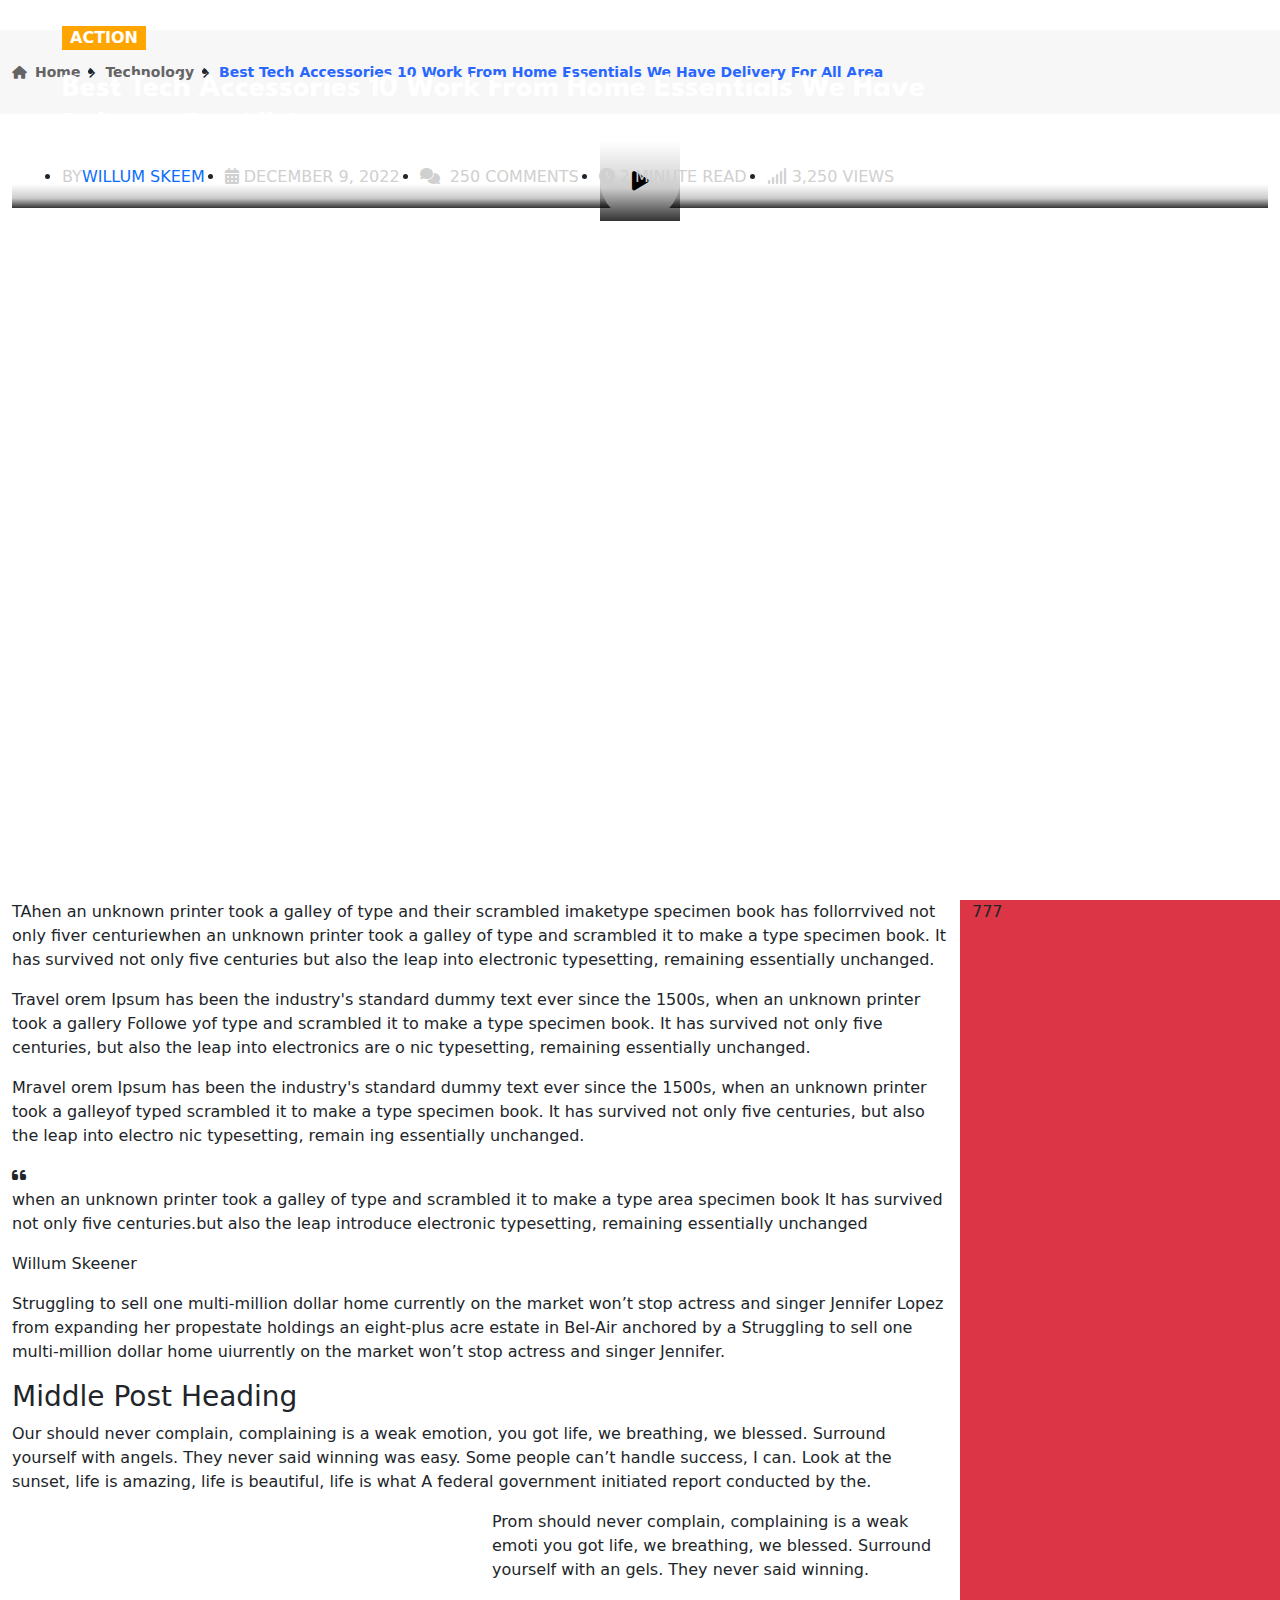
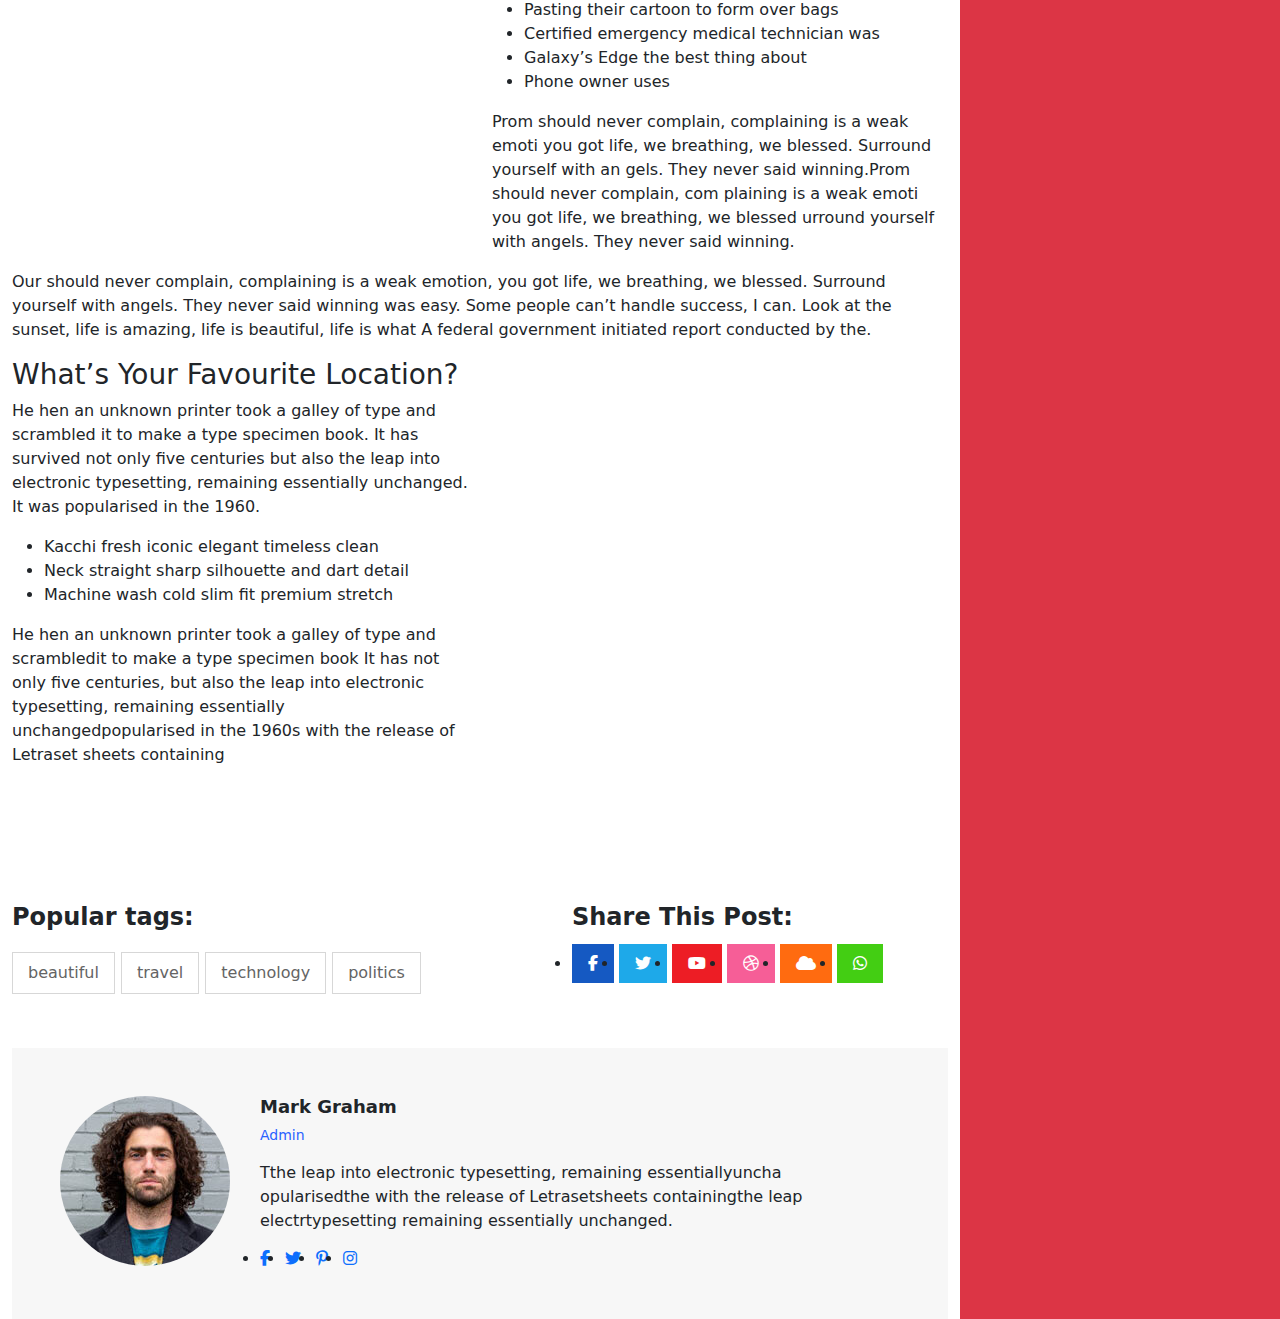
==== neeon-k112-master/feature.html @ 85499de1 "first commit" ====
<!DOCTYPE html>
<html lang="en">
<head>
    <meta charset="UTF-8">
    <meta http-equiv="X-UA-Compatible" content="IE=edge">
    <meta name="viewport" content="width=device-width, initial-scale=1.0">
    <title>Document</title>
    <link rel="stylesheet" href="vendors/css/bootstrap.css">
    <link rel="stylesheet" href="https://cdnjs.cloudflare.com/ajax/libs/font-awesome/6.1.2/css/all.min.css">
    <link rel="stylesheet" href="css/style.css">
</head>
<body>
      <!-----------------------------SECTION BANNER ---------------------------------------------------------------------------------------- -->
      <section class="section-feature-banner">
        

        <!-- ! --------BANNER TOP---------------- -->
        <div class="section-feature-banner-top">
            <div class="container-fluid">
                <ul class="d-flex  p-0 m-0 align-items-center">
                    <li><a href="#"><i class="fa-solid fa-house"></i>Home</a><i class="fa-solid fa-chevron-right"></i></li>
                    <li><a href="#">Technology</a><i class="fa-solid fa-chevron-right"></i></li>
                    <li><a href="#">Best Tech Accessories 10 Work From Home Essentials We Have Delivery For All Area</a></li>
                </ul>
            </div>
          
        </div>
   

      <!-- ! --------BANNER BOTTOM---------------- -->

        <div class="section-feature-banner-bottom">
            <div class="container-fluid">
                <div class="feature-banner-bottom-img1">
                    
                <div class="feature-banner-bottom-img2">
                    <div class="img3"> <a href="#"><img class="img-fluid" src="../image/post-ex_7.jpg" alt=""></a>
                        <a class="youtube-feature1" href="https://youtu.be/1iIZeIy7TqM">
                            <i class="fa-solid fa-play"></i>
                        </a></div>
                   
                </div>
     
            </div>
                <div class="feature-banner-bottom-post">
                    <a class="action" href="">ACTION</a>
                    <h2><a href="#">Best Tech Accessories 10 Work From Home Essentials We Have Delivery For All Area</a></h2>
                    <ul class="d-flex p-0 m-0">
                        <li><span>BY</span><a href="#">WILLUM SKEEM</a></li>
                        <li><span><i class="fa-solid fa-calendar-days"></i>DECEMBER 9, 2022</span></li>
                        <li><span><i class="fa-solid fa-comments"></i> 250 COMMENTS</span></li>
                        <li><span><i class="fa-solid fa-clock"></i>2 MINUTE READ</span></li>
                        <li><span><i class="fa-solid fa-signal"></i>3,250 VIEWS</span></li>
                    </ul>
                </div>
            </div>
         
                 

        
    

</section>
<!------------------------------------------------------------------SECTION BANNER END----------------------------------------------- -->

<!-------------------------------------------------------SECTION FEATURE  CONTENT -->
 <section class="section-feature-content">
    <div class="container-fluid">
        <div class="row">

            <!-- ! ---------------------L  E  F  T -->
            <div class="col-lg-9"><div class="feature-left">
                <!-- top -->
                <div class="feature-left-top">
                    <!-- left top 1 -->
                    <div class="feature-top-1">
                        <p>TAhen an unknown printer took a galley of type and their scrambled imaketype specimen book has follorrvived not only fiver centuriewhen an unknown printer took a galley of type and scrambled it to make a type specimen book. It has survived not only five centuries but also the leap into electronic typesetting, remaining essentially unchanged.</p>
                        <p>Travel orem Ipsum has been the industry's standard dummy text ever since the 1500s, when an unknown printer took a gallery Followe yof type and scrambled it to make a type specimen book. It has survived not only five centuries, but also the leap into electronics are o nic typesetting, remaining essentially unchanged.</p>
                        <p>Mravel orem Ipsum has been the industry's standard dummy text ever since the 1500s, when an unknown printer took a galleyof typed scrambled it to make a type specimen book. It has survived not only five centuries, but also the leap into electro nic typesetting, remain ing essentially unchanged.</p>
                       <figure class="rt-">
                       <blockquote><i class="fa-solid fa-quote-left"></i>
                    <p>when an unknown printer took a galley of type and scrambled it to make a type area specimen book It has survived not only five centuries.but also the leap introduce electronic typesetting, remaining essentially unchanged</p>
                    <span>Willum Skeener</span>
                </blockquote>
                       </figure>
                        <P>Struggling to sell one multi-million dollar home currently on the market won’t stop actress and singer Jennifer Lopez from expanding her propestate holdings an eight-plus acre estate in Bel-Air anchored by a Struggling to sell one multi-million dollar home uiurrently on the market won’t stop actress and singer Jennifer.</P>
                    </div>
                      <!-- left top 2 -->
                    <div class="feature-top-2">
                        <h3>Middle Post Heading</h3>
                        <p>Our should never complain, complaining is a weak emotion, you got life, we breathing, we blessed. Surround yourself with angels. They never said winning was easy. Some people can’t handle success, I can. Look at the sunset, life is amazing, life is beautiful, life is what A federal government initiated report conducted by the.</p>
                        <div class="row">
                            <div class="col-lg-6">
                                <div class="feature-top-image-2">
                                    <img class="img-fluid" src="../image/post-ex_7.jpg" alt="">
                                </div>
                            </div>
                            <div class="col-lg-6">
                                <p>
                                    Prom should never complain, complaining is a weak emoti you got life, we breathing, we blessed. Surround yourself with an gels. They never said winning.</p>
                            <ul>
                                <li>Pasting their cartoon to form over bags</li>
                                <li>Certified emergency medical technician was</li>
                                <li>Galaxy’s Edge the best thing about</li>
                                <li>Phone owner uses</li>
                              
                            </ul>
                            <p>Prom should never complain, complaining is a weak emoti you got life, we breathing, we blessed. Surround yourself with an gels. They never said winning.Prom should never complain, com plaining is a weak emoti you got life, we breathing, we blessed urround yourself with angels. They never said winning.</p>
                            
                                </div>
                        </div>
                        <p>Our should never complain, complaining is a weak emotion, you got life, we breathing, we blessed. Surround yourself with angels. They never said winning was easy. Some people can’t handle success, I can. Look at the sunset, life is amazing, life is beautiful, life is what A federal government initiated report conducted by the.</p>
                    </div>

                   <!-- left -top 3 -->
                    <div class="feature-top-3">
                        <div class="row">
                        <div class="col-lg-6">
                            <h3>What’s Your Favourite Location?</h3>
                           <p>He hen an unknown printer took a galley of type and scrambled it to make a type specimen book. It has survived not only five centuries but also the leap into electronic typesetting, remaining essentially unchanged. It was popularised in the 1960.</p>
                           <ul>
                            <li>Kacchi fresh iconic elegant timeless clean</li>
                            <li>Neck straight sharp silhouette and dart detail</li>
                            <li>Machine wash cold slim fit premium stretch</li>
                           </ul>
                           <p>He hen an unknown printer took a galley of type and scrambledit to make a type specimen book It has not only five centuries, but also the leap into electronic typesetting, remaining essentially unchangedpopularised in the 1960s with the release of Letraset sheets containing</p>
                        </div>
                        <div class="col-lg-6"><div class="feature-top-img3">
                            <img  class="img-fluid" src="../image/single-post-img_6 (1).jpg" alt="">
                        </div>
                    </div>
                    </div>
                    </div>

                  <!-- left top 4  -->
                    <div class="feature-top-4 mt-lg-5 mb-lg-5 mt-4 mb-5">
                        <a href="#">
                            <img src="../image/ad-banner_4.jpg" alt="">
                        </a>
                    </div>

            </div>
            <!-- sosial-media -->
            <div class="feature-left-sosial-media  mb-lg-5 mb-4">
              <div class="row">
                <div class="col-lg-7 col-12">
                    <div class="feature-popular-tags">
                        <h4>Popular tags:</h4>
                        <div class="feature-tags-list">  
                            <a href="#">beautiful</a>
                            <a href="#">travel</a>
                            <a href="#">technology</a>
                            <a href="#">politics</a></div>
                       
                    </div>
                </div>
               
               
               
                    <div class="col-lg-5 col-12">
                        <div class="feature-share">
                            <h4>Share This Post:</h4>
                            <ul class="d-flex m-0 p-0">
                                <li><a href="#"><i class="fa-brands fa-facebook-f"></i></a></li>
                                <li><a href="#"><i class="fa-brands fa-twitter"></i></a></li>
                                <li><a href="#"><i class="fa-brands fa-youtube"></i></a></li>
                                <li><a href="#"><i class="fa-brands fa-dribbble"></i></a></li>
                                <li><a href="#"><i class="fa-solid fa-cloud"></i></a></li>
                                <li><a href="#"><i class="fa-brands fa-whatsapp"></i></a></li>
                            </ul>
                        </div>
                    </div>
              </div>
            </div>
          <!-- MARK GRAHAM -->
            <div class="feature-Mark-Graham p-lg-5 p-3">
               <div class="Mark-Graham-img">
                <img class="img-fluid" src="../image/author-img_1.jpg" alt="">
               </div>
               <div class="Mark-Graham-content">
                <h3>Mark Graham</h3>
                <span>Admin</span>
                <p>Tthe leap into electronic typesetting, remaining essentiallyuncha opularisedthe with the release of Letrasetsheets containingthe leap electrtypesetting remaining essentially unchanged.</p>
               <ul class="d-flex m-0 p-0">
                <li><a href="#"><i class="fa-brands fa-facebook-f"></i></a></li>
                <li><a href="#"><i class="fa-brands fa-twitter"></i></a></li>
                <li><a href="#"><i class="fa-brands fa-pinterest-p"></i></a></li>
                <li><a href="#"><i class="fa-brands fa-instagram"></i></a></li>
                
               </ul>

            </div>
            </div>



            </div></div>


            <!-- ! ---------------------R  I  G  H  T -->
            <div class="col-lg-3 bg-danger"><div class="feature-right">777

            </div></div>
        </div>
    </div>
 </section>





    <link rel="stylesheet" href="vendors/js/bootstrap.bundle.js">
</body>
</html>
---- neeon-k112-master/css/style.css ----
@import url("https://fonts.googleapis.com/css2?family=League+Spartan:wght@200;400;600&display=swap");
@import url("https://fonts.googleapis.com/css2?family=League+Spartan:wght@200;400;600&display=swap");

a {
  text-decoration: none;
}

.section-feature-banner {
  width: 100%;
  min-height: 100vh;
  padding: 30px 0;
}
.section-feature-banner .section-feature-banner-top {
  padding: 30px 0;
  background: #F7F7F7;
}
.section-feature-banner .section-feature-banner-top ul li:nth-child(3) a {
  color: #2967FF;
}
.section-feature-banner .section-feature-banner-top ul li a {
  display: inline-block;
  font-size: 14px;
  font-weight: 600;
  color: #646464;
  text-transform: capitalize;
  margin-right: 8px;
}
.section-feature-banner .section-feature-banner-top ul li a:hover {
  color: #2967FF;
}
.section-feature-banner .section-feature-banner-top ul li a i {
  margin-right: 8px;
  font-size: 13px;
}
.section-feature-banner .section-feature-banner-top ul li i {
  margin-right: 10px;
  font-size: 11px;
}
.section-feature-banner .section-feature-banner-bottom {
  padding: 70px 0 40px;
  position: relative;
}
.section-feature-banner .section-feature-banner-bottom .feature-banner-bottom-img1 {
  overflow: hidden;
}
.section-feature-banner .section-feature-banner-bottom .feature-banner-bottom-img1 .feature-banner-bottom-img2 {
  height: 100%;
}
.section-feature-banner .section-feature-banner-bottom .feature-banner-bottom-img1 .feature-banner-bottom-img2 .img3 {
  overflow: hidden;
}
.section-feature-banner .section-feature-banner-bottom .feature-banner-bottom-img1 .feature-banner-bottom-img2 .img3:hover img {
  transform: scale(1.2);
  -webkit-transform: scale(1.2);
  -moz-transform: scale(1.2);
  -ms-transform: scale(1.2);
  -o-transform: scale(1.2);
}
.section-feature-banner .section-feature-banner-bottom .feature-banner-bottom-img1 .feature-banner-bottom-img2 .img3 a {
  position: relative;
  display: block;
}
.section-feature-banner .section-feature-banner-bottom .feature-banner-bottom-img1 .feature-banner-bottom-img2 .img3 a::after {
  content: "";
  position: absolute;
  z-index: 3;
  width: 100%;
  height: 100%;
  top: 0%;
  left: 0%;
  background-image: linear-gradient(to bottom, rgba(0, 0, 0, 0) 0%, rgba(0, 0, 0, 0.2) 59%, rgba(0, 0, 0, 0.8) 100%);
}
.section-feature-banner .section-feature-banner-bottom .feature-banner-bottom-img1 .feature-banner-bottom-img2 .img3 a img {
  position: relative;
  transition: 1s ease-in-out;
  overflow: hidden;
}
.section-feature-banner .section-feature-banner-bottom .feature-banner-bottom-img1 .feature-banner-bottom-img2 .img3 .youtube-feature1 {
  position: absolute;
  left: 50%;
  top: 50%;
  font-size: 22px;
  transform: translate(-50%, -50%);
  -webkit-transform: translate(-50%, -50%);
  -moz-transform: translate(-50%, -50%);
  -ms-transform: translate(-50%, -50%);
  -o-transform: translate(-50%, -50%);
  height: 80px;
  width: 80px;
  background: #ffffff;
  color: black;
  display: flex;
  justify-content: center;
  align-items: center;
  border-radius: 50%;
  -webkit-border-radius: 50%;
  -moz-border-radius: 50%;
  -ms-border-radius: 50%;
  -o-border-radius: 50%;
  z-index: 150;
  outline: none;
}
.section-feature-banner .section-feature-banner-bottom .feature-banner-bottom-img1 .feature-banner-bottom-img2 .img3 .youtube-feature1 i {
  border-radius: 50%;
  -webkit-border-radius: 50%;
  -moz-border-radius: 50%;
  -ms-border-radius: 50%;
  -o-border-radius: 50%;
}
.section-feature-banner .section-feature-banner-bottom .feature-banner-bottom-img1 .feature-banner-bottom-img2 .img3 .youtube-feature1:hover {
  box-shadow: 0 0 50px 40px #ffffff;
}
.section-feature-banner .section-feature-banner-bottom .feature-banner-bottom-post {
  position: absolute;
  padding: 50px;
  width: 80%;
  bottom: 7%;
  z-index: 200;
}
.section-feature-banner .section-feature-banner-bottom .feature-banner-bottom-post .action {
  color: #ffffff;
  background: orange;
  display: inline-block;
  padding: 0 8px;
  margin-bottom: 20px;
  font-weight: 700;
}
.section-feature-banner .section-feature-banner-bottom .feature-banner-bottom-post h2 a {
  margin-bottom: 10px;
  color: #ffffff;
  font-family: "League Spartan", sans-serif;
  font-weight: 700;
  display: inline-block;
  transition: 0.5s ease-in-out;
}
.section-feature-banner .section-feature-banner-bottom .feature-banner-bottom-post h2 a:hover {
  text-decoration: underline;
}
.section-feature-banner .section-feature-banner-bottom .feature-banner-bottom-post ul {
  z-index: 300;
}
.section-feature-banner .section-feature-banner-bottom .feature-banner-bottom-post ul li {
  margin-right: 20px;
}
.section-feature-banner .section-feature-banner-bottom .feature-banner-bottom-post ul li i {
  margin-right: 5px;
}
.section-feature-banner .section-feature-banner-bottom .feature-banner-bottom-post ul li span {
  color: #d0d0d0;
}

.section-feature-content .feature-left .feature-left-sosial-media .feature-popular-tags h4 {
  font-weight: 700;
  margin-bottom: 20px;
}
.section-feature-content .feature-left .feature-left-sosial-media .feature-popular-tags .feature-tags-list {
  display: flex;
  flex-wrap: wrap;
}
.section-feature-content .feature-left .feature-left-sosial-media .feature-popular-tags .feature-tags-list a {
  padding: 8px 15px;
  display: block;
  color: #646464;
  border: 1px solid #d7d7d7;
  margin: 0 6px 6px 0;
}
.section-feature-content .feature-left .feature-left-sosial-media .feature-share h4 {
  font-weight: 700;
  margin-bottom: 20px !important;
}
.section-feature-content .feature-left .feature-left-sosial-media .feature-share ul li {
  margin-right: 5px;
}
.section-feature-content .feature-left .feature-left-sosial-media .feature-share ul li:nth-child(1) a {
  background: #1559c2;
}
.section-feature-content .feature-left .feature-left-sosial-media .feature-share ul li:nth-child(2) a {
  background: #1ea9e9;
}
.section-feature-content .feature-left .feature-left-sosial-media .feature-share ul li:nth-child(3) a {
  background: #ed1d25;
}
.section-feature-content .feature-left .feature-left-sosial-media .feature-share ul li:nth-child(4) a {
  background: #f65e97;
}
.section-feature-content .feature-left .feature-left-sosial-media .feature-share ul li:nth-child(5) a {
  background: #ff6b10;
}
.section-feature-content .feature-left .feature-left-sosial-media .feature-share ul li:nth-child(6) a {
  background: #43ce13;
}
.section-feature-content .feature-left .feature-left-sosial-media .feature-share ul li a {
  color: #ffffff;
  padding: 10px 16px;
}
.section-feature-content .feature-left .feature-left-sosial-media .feature-share ul li a I {
  font-size: 16px;
}
.section-feature-content .feature-left .feature-Mark-Graham {
  background: #F7F7F7;
  display: flex;
}
.section-feature-content .feature-left .feature-Mark-Graham .Mark-Graham-img {
  width: 170px;
  width: 170px;
  margin-right: 30px;
}
.section-feature-content .feature-left .feature-Mark-Graham .Mark-Graham-img img {
  border-radius: 50%;
}
.section-feature-content .feature-left .feature-Mark-Graham .Mark-Graham-content h3 {
  margin-bottom: 5px;
  font-size: 1.125rem;
  font-weight: 700;
}
.section-feature-content .feature-left .feature-Mark-Graham .Mark-Graham-content span {
  color: #2962ff;
  font-size: 14px;
}
.section-feature-content .feature-left .feature-Mark-Graham .Mark-Graham-content p {
  margin: 14px 0;
  padding-right: 20px;
}
.section-feature-content .feature-left .feature-Mark-Graham .Mark-Graham-content ul li {
  margin-right: 15px;
}/*# sourceMappingURL=style.css.map */
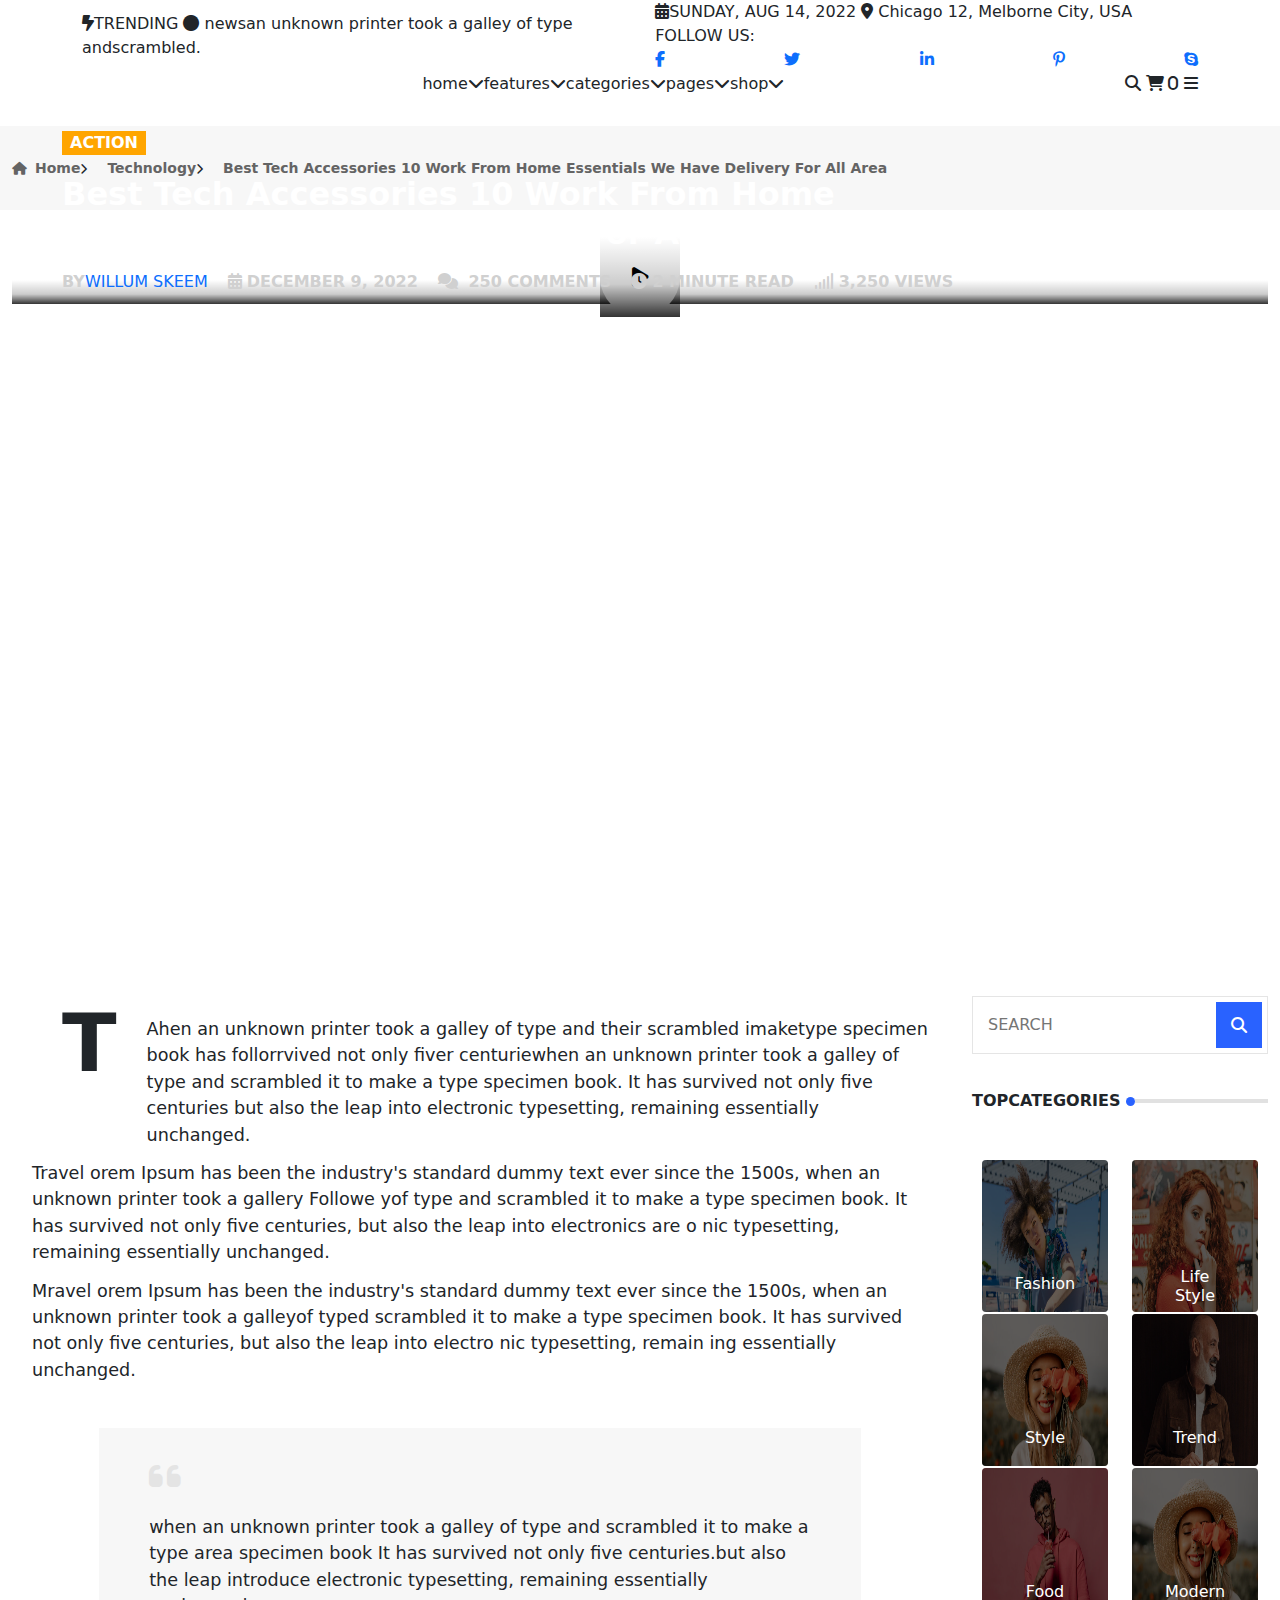
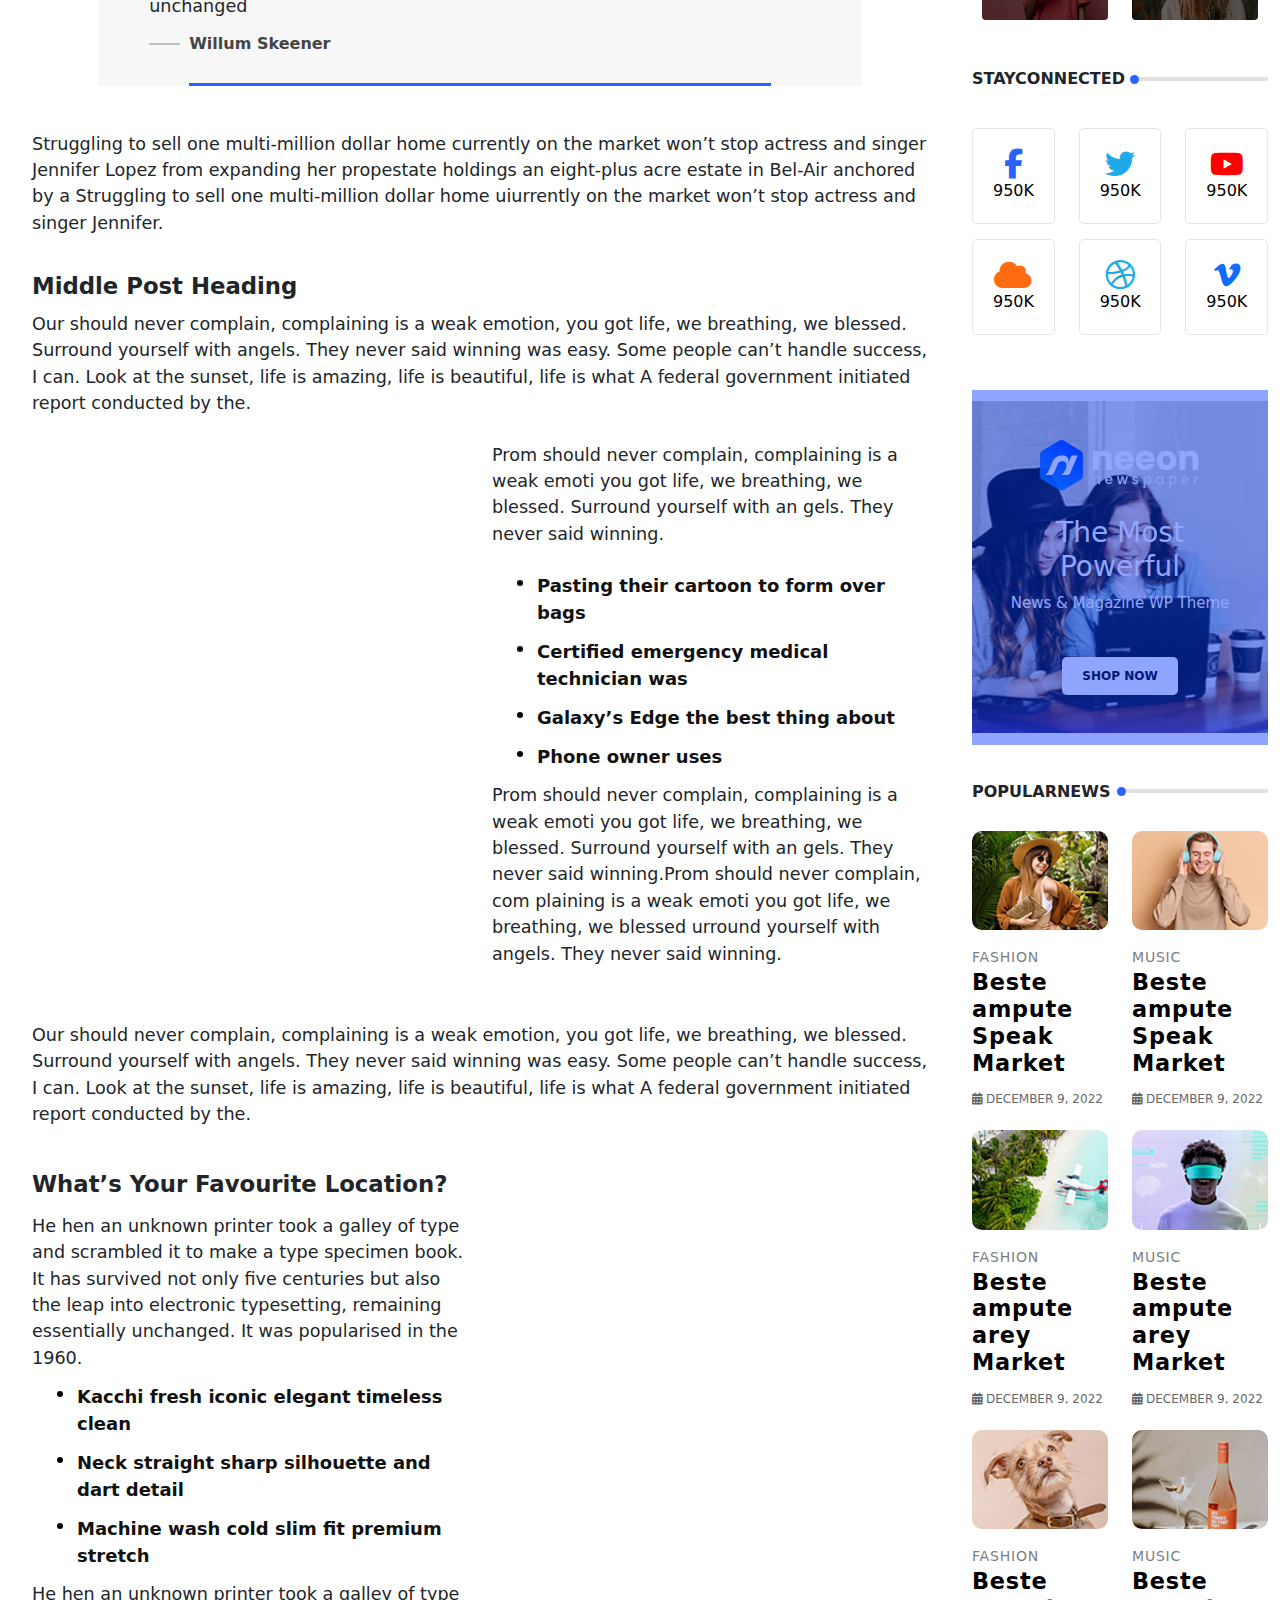
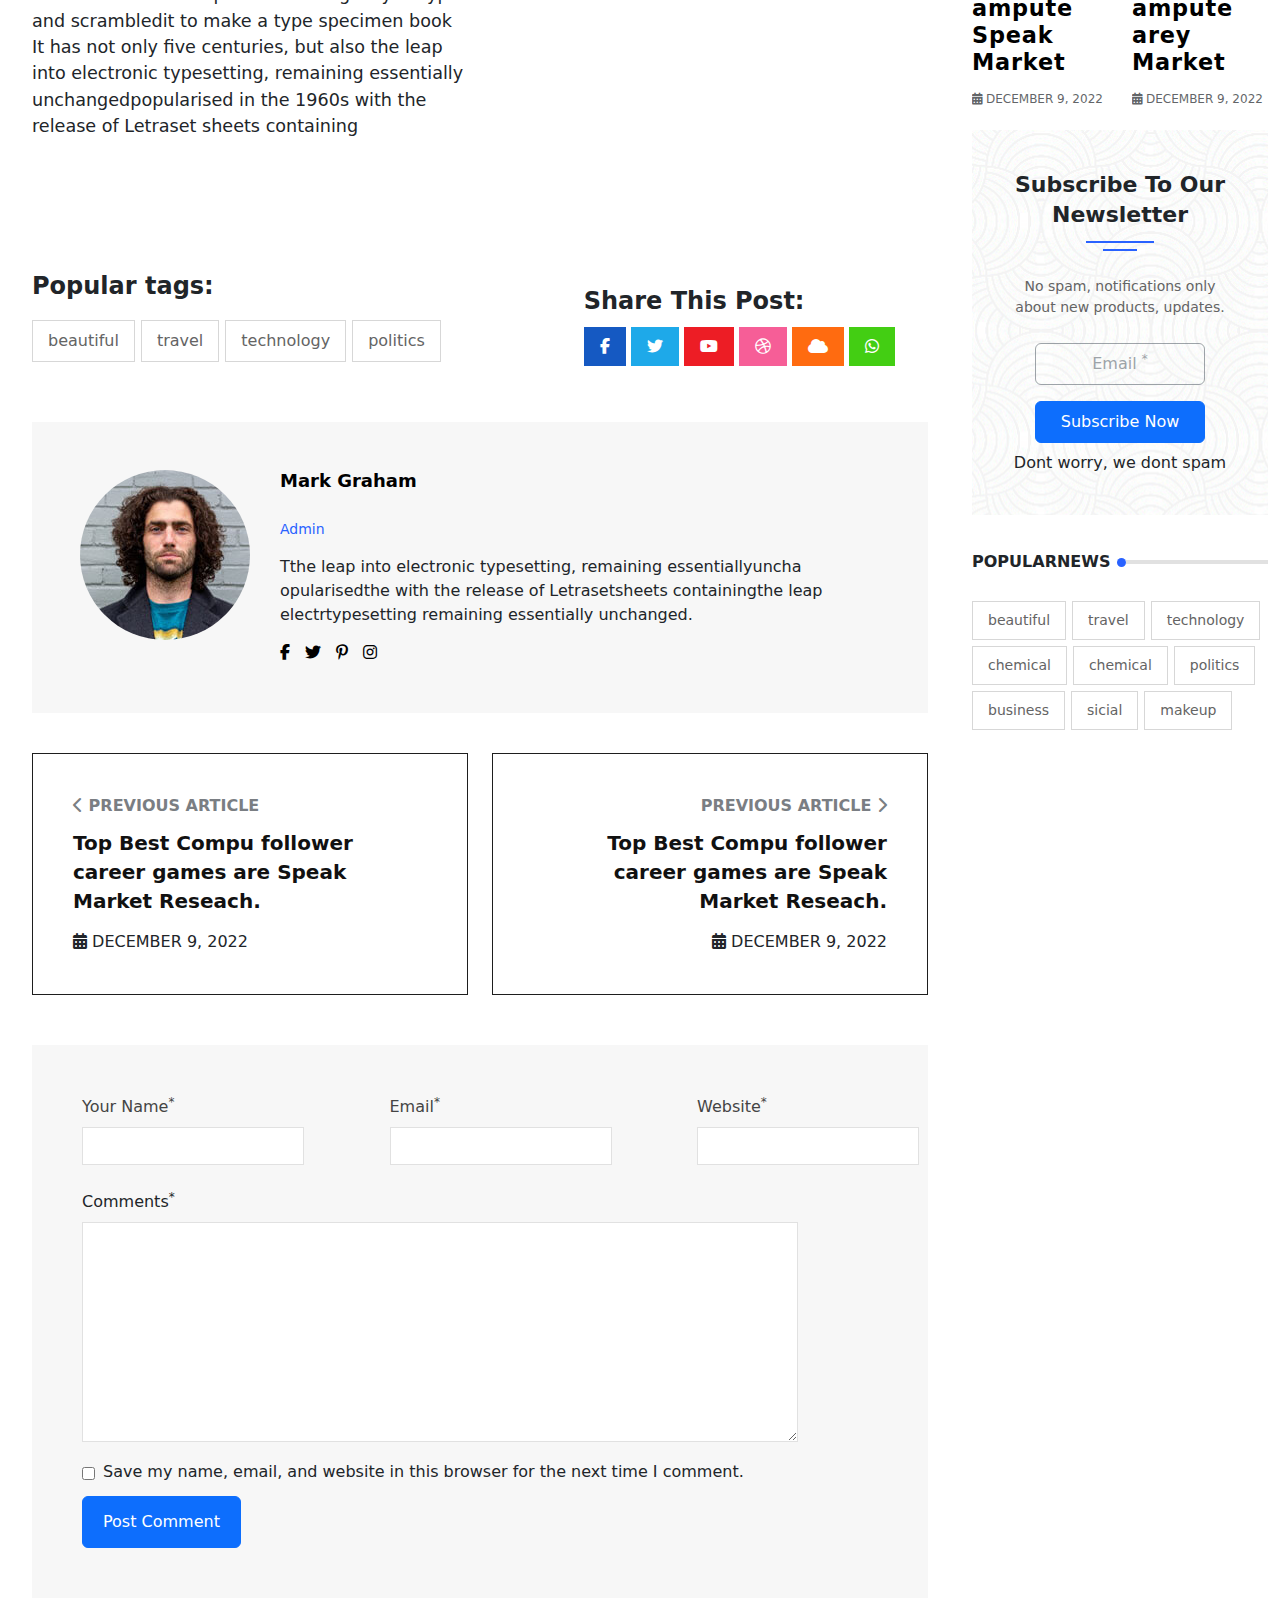
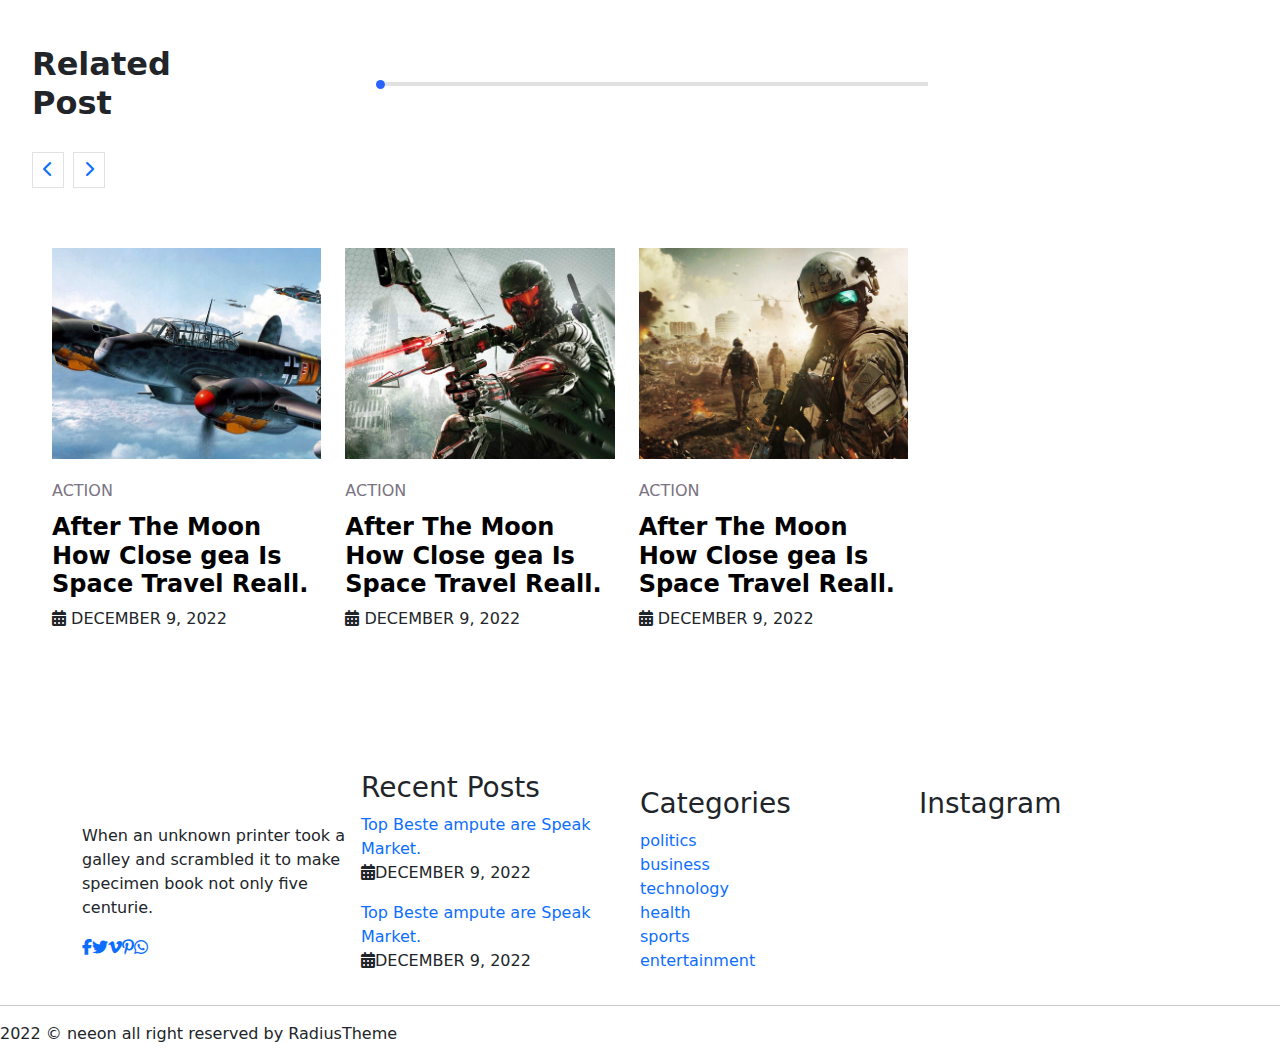
==== commit f23df852: "final task" ====
--- a/neeon-k112-master/feature.html
+++ b/neeon-k112-master/feature.html
@@ -10,6 +10,114 @@
     <link rel="stylesheet" href="css/style.css">
 </head>
 <body>
+      <!-- header hissesi start -->
+      <header id="header">
+        <div class="header-top">
+            <div class="container">
+                <div class="d-flex justify-content-between align-items-center">
+                    <div class="top-left">
+                    <span class="trend"><i class="fa-solid fa-bolt-lightning"></i>TRENDING</span>
+                   
+                    <span class="newsan"><i class="fa-solid fa-circle"></i>
+                        newsan unknown printer took a galley of
+                        type andscrambled.
+                     </span>
+                </div>
+                <div class="top-right">
+                    
+                    <span class="sunday"><i class="fa-solid fa-calendar-days"></i>SUNDAY, AUG 14, 2022</span>
+                    <span class="chicago"><i class="fa-solid fa-location-dot"></i>
+                        Chicago 12, Melborne City, USA
+                     </span>
+                    <span class="follow">FOLLOW US:</span>
+                    <ul class="list-unstyled m-0 p-0 d-flex justify-content-between align-items-center">
+                        <li><a href="#"><i class="fa-brands fa-facebook-f"></i></a></li>
+                        <li><a href="#"><i class="fa-brands fa-twitter"></i></a></li>
+                        <li><a href="#"><i class="fa-brands fa-linkedin-in"></i></a></li>
+                        <li><a href="#"><i class="fa-brands fa-pinterest-p"></i></a></li>
+                       <li><a href="#"><i class="fa-brands fa-skype"></i></a></li>
+                    </ul>
+                </div>
+                </div>
+            </div>
+        </div>
+        <div class="header-bottom">
+            <div class="container">
+                <div class="d-flex justify-content-between align-items-center">
+                        <div class="logo">
+                            <img src="https://radiustheme.com/demo/html/neeon/media/logo/logo-dark.svg" alt="">
+                        </div>
+                    <div class="nav-menu">
+                        <ul class="d-flex align-items-center justify-content-between">
+                            <li class="active">home<i class="fa-solid fa-chevron-down"></i>
+                            <div class="dropdown-menu">
+                                <ul>
+                                   <li><a href="#">Home 01-Main</a></li>
+                                   <li><a href="#">Home 02-Technology</a></li>
+                                   <li><a href="#">Home 03-Gaming</a></li>
+                                   <li><a href="#">Home 04-Illustration</a></li>
+                                   <li><a href="#">Home 05-Newspaper</a></li>
+                                   <li><a href="#">Home 06-Magazine</a></li>
+                                   <li><a href="#">Home 07-Sports</a></li>
+                                   <li><a href="#">Home 08-Travels</a></li>
+                                   <li><a href="#">Home 09-Fitness</a></li>
+                                </ul>
+                            </div>
+                            
+                            </li>
+                            <li class="banbefore">features<i class="fa-solid fa-chevron-down"></i>
+                            <div class="dropdown-menu">
+                                <ul>
+                                    <li><a href="#">Post Layout</a></li>
+                                    <li><a href="author.html">Author Details</a></li>
+                                </ul>
+                            </div>
+                            </li>
+                            <li class="banbefore">categories<i class="fa-solid fa-chevron-down"></i>
+                            <div class="dropdown-menu">
+                                        <ul>
+                                            <li><a href="#">Life Style</a></li>
+                                            <li><a href="#">Technology</a></li>
+                                            <li><a href="#">Gaming</a></li>
+                                            <li><a href="#">Graphics</a></li>
+                                            <li><a href="#">Politics</a></li>
+                                        </ul>
+                            </div>
+                        </li>
+                            <li class="banbefore">pages<i class="fa-solid fa-chevron-down"></i>
+                            <div class="dropdown-menu">
+                                <ul>
+                                    <li><a href="#">About Us</a></li>
+                                    <li><a href="#">Contact Us</a></li>
+                                    <li><a href="#">404</a></li>
+                                </ul>
+                            </div>
+                            </li>
+                            <li class="banbefore">shop<i class="fa-solid fa-chevron-down"></i>
+                            <div class="dropdown-menu">
+                                    <ul>
+                                        <li><a href="#">Shop</a></li>
+                                        <li><a href="#">Shop Details</a></li>
+                                    </ul>
+                            </div>
+                        </li>
+                        </ul>
+                    </div>
+                    <div class="nav-icons">
+                        <i class="fa-solid fa-magnifying-glass"></i>
+                        <i id="cart" class="fa-solid fa-cart-shopping">
+                            <span class="zero">0</span>
+                                
+                            
+                        </i>
+                       
+                        <i class="fa-solid fa-bars"></i>
+                    </div>
+                </div>
+            </div>
+        </div>
+    </header>
+    <!-- header end -->
       <!-----------------------------SECTION BANNER ---------------------------------------------------------------------------------------- -->
       <section class="section-feature-banner">
         
@@ -20,7 +128,7 @@
                 <ul class="d-flex  p-0 m-0 align-items-center">
                     <li><a href="#"><i class="fa-solid fa-house"></i>Home</a><i class="fa-solid fa-chevron-right"></i></li>
                     <li><a href="#">Technology</a><i class="fa-solid fa-chevron-right"></i></li>
-                    <li><a href="#">Best Tech Accessories 10 Work From Home Essentials We Have Delivery For All Area</a></li>
+                    <li class="besttt"><a href="#">Best Tech Accessories 10 Work <span class="besttt-span">From Home Essentials We Have Delivery For All Area</span></a></li>
                 </ul>
             </div>
           
@@ -74,7 +182,9 @@
                 <div class="feature-left-top">
                     <!-- left top 1 -->
                     <div class="feature-top-1">
-                        <p>TAhen an unknown printer took a galley of type and their scrambled imaketype specimen book has follorrvived not only fiver centuriewhen an unknown printer took a galley of type and scrambled it to make a type specimen book. It has survived not only five centuries but also the leap into electronic typesetting, remaining essentially unchanged.</p>
+                        <div class="tahen"><h2 class="t">T</h2>
+                            <p>Ahen an unknown printer took a galley of type and their scrambled imaketype specimen book has follorrvived not only fiver centuriewhen an unknown printer took a galley of type and scrambled it to make a type specimen book. It has survived not only five centuries but also the leap into electronic typesetting, remaining essentially unchanged.</p></div>
+                      
                         <p>Travel orem Ipsum has been the industry's standard dummy text ever since the 1500s, when an unknown printer took a gallery Followe yof type and scrambled it to make a type specimen book. It has survived not only five centuries, but also the leap into electronics are o nic typesetting, remaining essentially unchanged.</p>
                         <p>Mravel orem Ipsum has been the industry's standard dummy text ever since the 1500s, when an unknown printer took a galleyof typed scrambled it to make a type specimen book. It has survived not only five centuries, but also the leap into electro nic typesetting, remain ing essentially unchanged.</p>
                        <figure class="rt-">
@@ -89,10 +199,11 @@
                     <div class="feature-top-2">
                         <h3>Middle Post Heading</h3>
                         <p>Our should never complain, complaining is a weak emotion, you got life, we breathing, we blessed. Surround yourself with angels. They never said winning was easy. Some people can’t handle success, I can. Look at the sunset, life is amazing, life is beautiful, life is what A federal government initiated report conducted by the.</p>
+                       <div class="ft2">
                         <div class="row">
                             <div class="col-lg-6">
                                 <div class="feature-top-image-2">
-                                    <img class="img-fluid" src="../image/post-ex_7.jpg" alt="">
+                                    <img class="img-fluid" src="../image/single-post-img_7.jpg" alt="">
                                 </div>
                             </div>
                             <div class="col-lg-6">
@@ -109,6 +220,8 @@
                             
                                 </div>
                         </div>
+                       </div>
+                      
                         <p>Our should never complain, complaining is a weak emotion, you got life, we breathing, we blessed. Surround yourself with angels. They never said winning was easy. Some people can’t handle success, I can. Look at the sunset, life is amazing, life is beautiful, life is what A federal government initiated report conducted by the.</p>
                     </div>
 
@@ -134,9 +247,12 @@
 
                   <!-- left top 4  -->
                     <div class="feature-top-4 mt-lg-5 mb-lg-5 mt-4 mb-5">
-                        <a href="#">
-                            <img src="../image/ad-banner_4.jpg" alt="">
-                        </a>
+                       
+                            <a href="#">
+                               <img src="../image/ad-banner_4.jpg" alt="">
+                            </a>
+                      
+                       
                     </div>
 
             </div>
@@ -175,7 +291,7 @@
           <!-- MARK GRAHAM -->
             <div class="feature-Mark-Graham p-lg-5 p-3">
                <div class="Mark-Graham-img">
-                <img class="img-fluid" src="../image/author-img_1.jpg" alt="">
+                <img  src="../image/author-img_1.jpg" alt="">
                </div>
                <div class="Mark-Graham-content">
                 <h3>Mark Graham</h3>
@@ -191,19 +307,595 @@
 
             </div>
             </div>
-
+            <!-- POST PAGINATION -->
+            <div class="feature-post-pagination">
+                <div class="row">
+                    <!-- ! left -->
+                    <div class="col-lg-6 col-12 col-sm-12"><div class="feature-pag">
+                        <div class="pag-top">
+                            <a href="">
+                                <i class="fa-solid fa-chevron-left"></i>
+                                <span> PREVIOUS ARTICLE</span>
+                            </a>
+                        </div>
+                        <div class="pag-bottom">
+                            <h4>
+                                <a href="#">
+                                    Top Best Compu follower career games are Speak Market Reseach.</a>
+                            </h4>
+                            <span class="december"><i class="fa-solid fa-calendar-days"></i> DECEMBER 9, 2022</span>
+                        </div>
+                    </div></div>
+
+                          <!-- ! right -->
+                          <div class="col-lg-6 col-12 col-sm-12 "><div class="feature-pag feature-pag-right">
+                            <div class="pag-top">
+                                <a href="">
+                                    <span> PREVIOUS ARTICLE</span>
+                                    <i class="fa-solid fa-chevron-right"></i>
+                                    
+                                </a>
+                            </div>
+                            <div class="pag-bottom">
+                                <h4>
+                                    <a href="#">
+                                        Top Best Compu follower career games are Speak Market Reseach.</a>
+                                </h4>
+                                <span class="december"><i class="fa-solid fa-calendar-days"></i> DECEMBER 9, 2022</span>
+                            </div>
+                        </div></div>
+                </div>
+            </div>
+             <!-- feature FORM  -->
+             <div class="feature-form">
+                <div class="row justify-content-between">
+                    <div class="col-lg-3 col-12 col-sm-12"><div class="feature-form-input">
+                        <label for="name">Your Name<sup>*</sup></label>
+                        <input type="text" id="name">
+                    </div></div>
+
+                    <div class="col-lg-3 col-12 col-sm-12">
+                        <div class="feature-form-input">
+                            <label for="name">Email<sup>*</sup></label>
+                            <input type="email" id="name">
+                        </div>
+                    </div>
+                    <div class="col-lg-3 col-12 col-sm-12">
+                        <div class="feature-form-input">
+                            <label for="name">Website<sup>*</sup></label>
+                            <input type="text" id="name">
+                        </div>
+                    </div>
+                   <div class="col-lg-12 col-12 col-sm-12">
+                    <div class="feature-form-textarea">
+                        <label for="comment">Comments<sup>*</sup></label>
+                        <textarea name="" id="comment"></textarea>
+                    </div>
+                   </div>
+
+                   <div class="col-lg-12 col-12 col-sm-12">
+                    <div class="div-feature-checkbox">
+                        <input type="checkbox" id="checkbox">
+                        <label for="checkbox">Save my name, email, and website in this browser for the next time I comment.</label>
+                    </div>
+
+                   </div>
+                  <div class="col-lg-12 col-12 col-sm-12">
+                    <div class="div-feature-form-button">
+                        <button type="button" class="btn btn-primary">Post Comment</button>
+                       </div>
+                  </div>
+                  
+                  
+                </div>
+             </div> 
+
+
+             <!-- FEATURE FILM -->
+           <div class="feature-film">
+            <!-- ! top -->
+            <div class="feature-film-top">
+                <h2 class="h2-span"><span class="span-related">Related Post</span>
+                    <div class="span-line-dot">
+                        <span class="span-dot"></span>
+                        <span class="span-line"></span>
+                    </div>
+                   </h2>
+                <div class="film-top-icon">
+                    <a href="#"><i class="fa-solid fa-chevron-left"></i></a>
+                    <a href="#"><i class="fa-solid fa-chevron-right"></i></a>
+                </div>
+            </div>
+
+            <!-- !  bottom -->
+            <div class="feature-film-bottom">
+                <div class="row">
+                    <div class="col-lg-4 col-12 col-sm-6 col-md-6">
+                        <div class="film-div">
+                            <div class="film-img">
+                                <img class="img-fluid" src="../image/post-md_14.jpg" alt="">
+                            </div>
+                            <div class="film-text">
+                               <a href="#" class="action">ACTION</a>
+                               <h4><a href="#">After The Moon How Close gea
+                                Is Space Travel Reall.
+                              </a></h4>
+                              <span class="december"><i class="fa-solid fa-calendar-days"></i> DECEMBER 9, 2022</span>
+                              
+
+                            </div>
+                        </div>
+                    </div>
+
+                    <div class="col-lg-4 col-sm-6 col-md-6">
+                        <div class="ffilm2 film-div">
+                            <div class="film-img">
+                                <img class="img-fluid" src="../image/post-md_10.jpg" alt="">
+                            </div>
+                            <div class="film-text">
+                               <a href="#" class="action">ACTION</a>
+                               <h4><a href="#">After The Moon How Close gea
+                                Is Space Travel Reall.
+                              </a></h4>
+                              <span class="december"><i class="fa-solid fa-calendar-days"></i> DECEMBER 9, 2022</span>
+                              
+
+                            </div>
+                        </div>
+                    </div>
+
+                    <div class="col-lg-4">
+                        <div class="film-div ffilm3">
+                            <div class="film-img">
+                                <img class="img-fluid" src="../image/post-md_11.jpg" alt="">
+                            </div>
+                            <div class="film-text">
+                               <a href="#" class="action">ACTION</a>
+                               <h4><a href="#">After The Moon How Close gea
+                                Is Space Travel Reall.
+                              </a></h4>
+                              <span class="december"><i class="fa-solid fa-calendar-days"></i> DECEMBER 9, 2022</span>
+                              
+
+                            </div>
+                        </div>
+                    </div>
+                </div>
+            </div>
+           </div>
 
 
             </div></div>
 
 
             <!-- ! ---------------------R  I  G  H  T -->
-            <div class="col-lg-3 bg-danger"><div class="feature-right">777
+            <div class="col-lg-3 col-12 col-sm-12"><div class="feature-right">
+               <!-- right serch -box -->
+                <div class="right-search-box">
+                    <input type="text" placeholder="SEARCH">
+                    <a href="#"> <i class="fa-solid fa-magnifying-glass"></i></a>
+                   
+                </div>
+                    <!-- right-top-categories -->
+                <div class="right-top-categories">
+                    <h2 class="h2-span"><span class="span-related" style="font-size :16px;">TOPCATEGORIES</span>
+                        <div class="span-line-dot">
+                            <span class="span-dot"></span>
+                            <span class="span-line" style="width: 90%;"></span>
+                        </div>
+                       </h2>
+                        <div class="right-top-categories-imgs">
+                            <div class="row">
+                                <div class="col-lg-6 col-6 col-sm-6 col-md-6">
+                                    <div class="category-img">
+                                        <img  class="img-fluid" src="../image/post-lg_30.jpg" alt="">
+                                        <div class="catogory-img-text">
+                                            <h4>
+                                                <a href="#">Fashion</a>
+                                            </h4>
+                                            <p><span>(29)</span></p>
+                                        </div>
+                                    </div>
+                                </div>
+                                <div class="col-lg-6 col-6 col-sm-6 col-md-6">
+                                    <div class="category-img">
+                                        <img  class="img-fluid" src="../image/post-lg_33.jpg" alt="">
+                                        <div class="catogory-img-text">
+                                            <h4>
+                                                <a href="#">Life Style</a>
+                                            </h4>
+                                            <p><span>(29)</span></p>
+                                        </div>
+                                    </div>
+                                </div>
+                            </div>
+                            <div class="row">
+                                <div class="col-lg-6 col-6 col-sm-6 col-md-6k">
+                                    <div class="category-img">
+                                        <img  class="img-fluid" src="../image/post-lg_32.jpg" alt="">
+                                        <div class="catogory-img-text">
+                                            <h4>
+                                                <a href="#">Style</a>
+                                            </h4>
+                                            <p><span>(29)</span></p>
+                                        </div>
+                                    </div>
+                                </div>
+                                <div class="col-lg-6 col-6 col-sm-6 col-md-6">
+                                    <div class="category-img">
+                                        <img  class="img-fluid" src="../image/post-lg_34.jpg" alt="">
+                                        <div class="catogory-img-text">
+                                            <h4>
+                                                <a href="#">Trend</a>
+                                            </h4>
+                                            <p><span>(29)</span></p>
+                                        </div>
+                                    </div>
+                                </div>
+                            </div>
+                            <div class="row">
+                                <div class="col-lg-6 col-6 col-sm-6 col-md-6">
+                                    <div class="category-img">
+                                        <img  class="img-fluid" src="../image/post-lg_31.jpg" alt="">
+                                        <div class="catogory-img-text">
+                                            <h4>
+                                                <a href="#">Food</a>
+                                            </h4>
+                                            <p><span>(29)</span></p>
+                                        </div>
+                                    </div>
+                                </div>
+                                <div class="col-lg-6 col-6 col-sm-6 col-md-6">
+                                    <div class="category-img">
+                                        <img  class="img-fluid" src="../image/post-lg_32.jpg" alt="">
+                                        <div class="catogory-img-text">
+                                            <h4>
+                                                <a href="#">Modern</a>
+                                            </h4>
+                                            <p><span>(29)</span></p>
+                                        </div>
+                                    </div>
+                                </div>
+                            </div>
+                        </div>
+
+                        
+                </div>
+               <!-- right-connection -->
+                <div class="right-connected">
+                    <h2 class="h2-span"><span class="span-related" style="font-size :16px;">STAYCONNECTED</span>
+                        <div class="span-line-dot">
+                            <span class="span-dot"></span>
+                            <span class="span-line" style="width: 90%;"></span>
+                        </div>
+                       </h2>
+                    <div class="row">
+                        <div class="col-lg-4 col-4 col-sm-4 col-md-4">
+                        <div class="right-sosial-media">
+                            <a href="#">
+                                <i class="fa-brands fa-facebook-f" style=" color: #2962ff;"></i>
+                                <span>950K</span>
+                            </a>
+                        </div>
+                        </div>
+                        <div class="col-lg-4 col-4 col-sm-4 col-md-4">
+                            <div class="right-sosial-media">
+                                <a href="#">
+                                    <i class="fa-brands fa-twitter"style=" color: #1ea9e9;"></i>
+                                    <span>950K</span>
+                                </a>
+                            </div>
+                            </div>
+                            <div class="col-lg-4 col-4 col-sm-4 col-md-4">
+                                <div class="right-sosial-media">
+                                    <a href="#">
+                                        <i class="fa-brands fa-youtube" style=" color: red;"></i>
+                                        <span>950K</span>
+                                    </a>
+                                </div>
+                                </div>
+                    </div>
+                    <div class="row">
+                        <div class="col-lg-4 col-4 col-sm-4 col-md-4">
+                        <div class="right-sosial-media">
+                            <a href="#">
+                                <i class="fa-solid fa-cloud" style="color: #ff6b10;"></i>
+                                <span>950K</span>
+                            </a>
+                        </div>
+                        </div>
+                        <div class="col-lg-4 col-4 col-sm-4 col-md-4">
+                            <div class="right-sosial-media">
+                                <a href="#">
+                                    <i class="fa-brands fa-dribbble" style=" color: #1ea9e9;"></i>
+                                    <span>950K</span>
+                                </a>
+                            </div>
+                            </div>
+                            <div class="col-lg-4 col-4 col-sm-4 col-md-4">
+                                <div class="right-sosial-media">
+                                    <a href="#">
+                                        <i class="fa-brands fa-vimeo-v"></i>
+                                        <span>950K</span>
+                                    </a>
+                                </div>
+                                </div>
+                    </div>
+                </div>
+                <!-- right-post content -->
+                <div class="right-post-banner">
+                    <div class="right-post-content">
+                      <div class="right-content-logo">
+                        <a href="#">
+                            <img src="../image/logo-light.svg" alt="">
+                        </a>
+                      </div>
+                      <h3 class="right-post-title">
+                        <a href="#">The Most Powerful
+                            <span>News & Magazine WP Theme</span>
+                        </a>
+                      </h3>
+                      <div class="right-post-btn">
+                        <a href="#">SHOP NOW</a>
+                      </div>
+                    </div>
+                </div>
+                <!-- right popular news -->
+                <div class="right-popular-news">
+                     <h2 class="h2-span"><span class="span-related" style="font-size :16px;">POPULARNEWS</span>
+                        <div class="span-line-dot">
+                            <span class="span-dot"></span>
+                            <span class="span-line" style="width: 90%;"></span>
+                        </div>
+                       </h2>
+
+                        <div class="row">
+                            <!-- 1 -->
+                            <div class="col-lg-6 col-6 col-sm-6 col-md-6">
+                                <div class="right-popular">
+                                   
+                                    <div class="right-popular-img">
+                                        <a href="#"><img class="img-fluid" src="../image/post-grid-md_1.jpg" alt=""></a></div>
+                                    <div class="right-popular-post">
+                                        <a href="#">FASHION</a>
+                                        <h4  class="popular-h4">
+                                            <a href="#">Beste ampute Speak Market</a>
+                                        </h4>
+                                       
+                                         
+                                            <span><i class="fa-solid fa-calendar-days"></i>DECEMBER 9, 2022</span>
+                                          
+                                    </div>
+                                </div>
+                            </div>
+                               <!-- 2 -->
+                               <div class="col-lg-6 col-6 col-sm-6 col-md-6">
+                                <div class="right-popular">
+                                   
+                                    <div class="right-popular-img">
+                                        <a href="#"><img class="img-fluid" src="../image/post-grid-md_2.jpg" alt=""></a></div>
+                                    <div class="right-popular-post">
+                                        <a href="#">MUSIC</a>
+                                        <h4  class="popular-h4">
+                                            <a href="#">Beste ampute Speak Market</a>
+                                        </h4>
+                                       
+                                         
+                                            <span><i class="fa-solid fa-calendar-days"></i>DECEMBER 9, 2022</span>
+                                          
+                                    </div>
+                                </div>
+                            </div>
+                               <!-- 3 -->
+                               <div class="col-lg-6 col-6 col-sm-6 col-md-6">
+                                <div class="right-popular">
+                                   
+                                    <div class="right-popular-img">
+                                        <a href="#"><img class="img-fluid" src="../image/post-grid-md_3.jpg" alt=""></a></div>
+                                    <div class="right-popular-post">
+                                        <a href="#">FASHION</a>
+                                        <h4  class="popular-h4">
+                                            <a href="#">Beste ampute arey Market</a>
+                                        </h4>
+                                       
+                                         
+                                            <span><i class="fa-solid fa-calendar-days"></i>DECEMBER 9, 2022</span>
+                                          
+                                    </div>
+                                </div>
+                            </div>
+                               <!-- 4 -->
+                               <div class="col-lg-6 col-6 col-sm-6 col-md-6">
+                                <div class="right-popular">
+                                   
+                                    <div class="right-popular-img">
+                                        <a href="#"><img class="img-fluid" src="../image/post-grid-md_4.jpg" alt=""></a></div>
+                                    <div class="right-popular-post">
+                                        <a href="#">MUSIC</a>
+                                        <h4  class="popular-h4">
+                                            <a href="#">Beste ampute arey Market</a>
+                                        </h4>
+                                       
+                                         
+                                            <span><i class="fa-solid fa-calendar-days"></i>DECEMBER 9, 2022</span>
+                                          
+                                    </div>
+                                </div>
+                            </div>
+                               <!-- 5 -->
+                               <div class="col-lg-6 col-6 col-sm-6 col-md-6">
+                                <div class="right-popular">
+                                   
+                                    <div class="right-popular-img">
+                                        <a href="#"><img class="img-fluid" src="../image/post-grid-md_5.jpg" alt=""></a></div>
+                                    <div class="right-popular-post">
+                                        <a href="#">FASHION</a>
+                                        <h4  class="popular-h4">
+                                            <a href="#">Beste ampute Speak Market</a>
+                                        </h4>
+                                       
+                                         
+                                            <span><i class="fa-solid fa-calendar-days"></i>DECEMBER 9, 2022</span>
+                                          
+                                    </div>
+                                </div>
+                            </div>
+                              
+                               <!-- 6-->
+                               <div class="col-lg-6 col-6 col-sm-6 col-md-6">
+                                <div class="right-popular">
+                                   
+                                    <div class="right-popular-img">
+                                        <a href="#"><img class="img-fluid" src="../image/post-grid-md_6.jpg" alt=""></a></div>
+                                    <div class="right-popular-post">
+                                        <a href="#">MUSIC</a>
+                                        <h4 class="popular-h4">
+                                            <a href="#">Beste ampute arey Market</a>
+                                        </h4>
+                                       
+                                         
+                                            <span><i class="fa-solid fa-calendar-days"></i>DECEMBER 9, 2022</span>
+                                          
+                                    </div>
+                                </div>
+                            </div>
+                        </div>
+                </div>
+                <div class="right-newsletter">
+                    <div class="right-newsletter-content">
+                        <h3>Subscribe To Our Newsletter</h3>
+                        <p>No spam, notifications only about new products, updates.</p>
+                        <button type="button" class="btn btn-outline-secondary mb-3 w-75 p-2" disabled>Email <sup>*</sup></button>
+                        <button type="button" class="btn btn-primary w-75 p-2">Subscribe Now</button>
+                      <div class="mt-2"><span>Dont worry, we dont spam</span></div>
+                       
+                    
+                    </div>
+                </div>
+
+                <div class="right-tagss">
+                    <h2 class="h2-span"><span class="span-related" style="font-size :16px;">POPULARNEWS</span>
+                        <div class="span-line-dot">
+                            <span class="span-dot"></span>
+                            <span class="span-line" style="width: 90%;"></span>
+                        </div>
+                       </h2>
+                       <div class="tag-list">
+                   <a href="#">beautiful</a>
+                    <a href="#">travel</a>
+                    <a href="#">technology</a>
+                    <a href="#">chemical</a>
+                    <a href="#">chemical</a>
+                    <a href="#">politics</a>
+                    <a href="#">business</a>
+                    <a href="#">sicial</a>
+                    <a href="#">makeup</a>
+
+                       </div>
+                </div>
+                
 
             </div></div>
         </div>
     </div>
  </section>
+ <!-- footer start -->
+<footer id="footer">
+    <div class="container">
+        <div class="d-flex justify-content-between align-items-center">
+            <div class="col-lg-3">
+            <div class="footer-logo">
+                <img class="img-fluid" src="https://radiustheme.com/demo/html/neeon/media/logo/logo-light.svg" alt="">
+                <p>When an unknown printer took a galley and scrambled it to make specimen book not only five centurie.</p>
+                <ul class="d-flex  align-items-center">
+               <li><a  target="_blank" href="https://www.facebook.com/"> <i class="fa-brands fa-facebook-f"></i></a></li>
+               <li><a  target="_blank" href="https://twitter.com/"> <i class="fa-brands fa-twitter"></i></a></li>
+                <li><a target="_blank"  href="https://vimeo.com/"><i class="fa-brands fa-vimeo-v"></i></a></li>
+                <li><a target="_blank"  href="https://www.pinterest.com/"><i class="fa-brands fa-pinterest-p"></i></a></li>
+                
+                <li><a target="_blank"  href="https://www.whatsapp.com/"><i class="fa-brands fa-whatsapp"></i></a></li>
+            
+            </ul>
+            </div>
+            </div>
+            <div class="col-lg-3">
+            <div class="footer-recent">
+                <h3>Recent Posts</h3>
+                <div class="recent-image">
+                    <div class="d-flex justify-content-between align-items-center">
+                        <img class="img-fluid" src="https://radiustheme.com/demo/html/neeon/media/gallery/post-sm_1.jpg" alt="">
+                        <div class="recent-text">
+                        <a href="">Top Beste ampute are Speak Market.</a>
+                        <p><i class="fa-solid fa-calendar-days"></i>DECEMBER 9, 2022</p>
+                    </div></div>
+                </div>
+                <div class="recent-image">
+                    <div class="d-flex justify-content-between align-items-center">
+                        <img src="https://radiustheme.com/demo/html/neeon/media/gallery/post-sm_2.jpg" alt="">
+                        <div class="recent-text">
+                        <a href="">Top Beste ampute are Speak Market.</a>
+                        <p><i class="fa-solid fa-calendar-days"></i>DECEMBER 9, 2022</p>
+                    </div></div>
+                </div></div>
+
+
+            </div>
+            <div class="col-lg-3">
+            <div class="categories">
+                    <h3>Categories</h3>
+                    <ul>
+                        <li><a href="">politics</a></li>
+                        <li><a href="">business</a></li>
+                        <li><a href="">technology</a></li>
+                        <li><a href="">health</a></li>
+                        <li><a href="">sports</a></li>
+                        <li><a href="">entertainment</a></li>
+                    </ul>
+
+
+            </div></div>
+            <div class="col-lg-3">
+            <div class="insta">
+
+                <h3>Instagram</h3>
+                <div class="insta-images">
+                    <div class="col-lg-4">
+                        <div class="insta-div">
+                        <a href=""><img src="https://radiustheme.com/demo/html/neeon/media/gallery/ins-gallery_1.jpg" alt=""></a>
+                    </div></div>
+                    <div class="col-lg-4">
+                        <div class="insta-div">
+                        <img src="https://radiustheme.com/demo/html/neeon/media/gallery/ins-gallery_2.jpg" alt="">
+                    </div></div>
+                    <div class="col-lg-4">
+                        <div class="insta-div">
+                        <img src="https://radiustheme.com/demo/html/neeon/media/gallery/ins-gallery_3.jpg" alt="">
+                    </div></div>
+                    <div class="col-lg-4">
+                        <div class="insta-div">
+                        <img src="https://radiustheme.com/demo/html/neeon/media/gallery/ins-gallery_4.jpg" alt="">
+                    </div></div>
+                    <div class="col-lg-4">
+                        <div class="insta-div">
+                        <img src="https://radiustheme.com/demo/html/neeon/media/gallery/ins-gallery_5.jpg" alt="">
+                    </div></div>
+                    <div class="col-lg-4">
+                        <div class="insta-div">
+                        <img src="https://radiustheme.com/demo/html/neeon/media/gallery/ins-gallery_6.jpg" alt="">
+                    </div></div>
+                   
+                </div>
+            </div></div>
+
+
+        </div>
+        
+    </div>
+    <hr>
+    <div class="footer-end-text">
+        <p>2022 © neeon all right reserved by RadiusTheme</p>
+    </div>
+</footer>
 
 
 
--- a/neeon-k112-master/css/style.css
+++ b/neeon-k112-master/css/style.css
@@ -1,10 +1,50 @@
-@import url("https://fonts.googleapis.com/css2?family=League+Spartan:wght@200;400;600&display=swap");
-@import url("https://fonts.googleapis.com/css2?family=League+Spartan:wght@200;400;600&display=swap");
+@import url("https://fonts.googleapis.com/css2?family=Roboto:ital,wght@0,100;0,400;1,100;1,300;1,500&display=swap");
+ul {
+  list-style: none;
+  margin: 0;
+  padding: 0;
+}
 
 a {
   text-decoration: none;
 }
 
+input {
+  outline: none;
+}
+
+.h2-span {
+  display: flex;
+  justify-content: space-between;
+  align-items: center;
+  width: 100%;
+  margin-bottom: 30px;
+  font-weight: 700;
+}
+.h2-span .span-related {
+  margin-top: -3px;
+}
+.h2-span .span-line-dot {
+  display: flex;
+  justify-content: end;
+  width: 80%;
+}
+.h2-span .span-line-dot .span-dot {
+  display: inline-block;
+  height: 9px;
+  width: 9px;
+  border-radius: 50%;
+  background: #2962FF;
+  margin-top: -2px;
+}
+.h2-span .span-line-dot .span-line {
+  display: inline-block;
+  border: 1px solid #e1e1e1;
+  background: #e1e1e1;
+  height: 4px;
+  width: 80%;
+}
+
 .section-feature-banner {
   width: 100%;
   min-height: 100vh;
@@ -14,19 +54,17 @@
   padding: 30px 0;
   background: #F7F7F7;
 }
-.section-feature-banner .section-feature-banner-top ul li:nth-child(3) a {
-  color: #2967FF;
+.section-feature-banner .section-feature-banner-top ul li {
+  margin-right: 10px;
 }
 .section-feature-banner .section-feature-banner-top ul li a {
-  display: inline-block;
   font-size: 14px;
   font-weight: 600;
   color: #646464;
   text-transform: capitalize;
-  margin-right: 8px;
 }
 .section-feature-banner .section-feature-banner-top ul li a:hover {
-  color: #2967FF;
+  color: #2967ff;
 }
 .section-feature-banner .section-feature-banner-top ul li a i {
   margin-right: 8px;
@@ -48,6 +86,9 @@
 }
 .section-feature-banner .section-feature-banner-bottom .feature-banner-bottom-img1 .feature-banner-bottom-img2 .img3 {
   overflow: hidden;
+}
+.section-feature-banner .section-feature-banner-bottom .feature-banner-bottom-img1 .feature-banner-bottom-img2 .img3 img {
+  width: 100%;
 }
 .section-feature-banner .section-feature-banner-bottom .feature-banner-bottom-img1 .feature-banner-bottom-img2 .img3:hover img {
   transform: scale(1.2);
@@ -114,7 +155,7 @@
   position: absolute;
   padding: 50px;
   width: 80%;
-  bottom: 7%;
+  bottom: 0;
   z-index: 200;
 }
 .section-feature-banner .section-feature-banner-bottom .feature-banner-bottom-post .action {
@@ -128,7 +169,6 @@
 .section-feature-banner .section-feature-banner-bottom .feature-banner-bottom-post h2 a {
   margin-bottom: 10px;
   color: #ffffff;
-  font-family: "League Spartan", sans-serif;
   font-weight: 700;
   display: inline-block;
   transition: 0.5s ease-in-out;
@@ -138,6 +178,7 @@
 }
 .section-feature-banner .section-feature-banner-bottom .feature-banner-bottom-post ul {
   z-index: 300;
+  flex-wrap: wrap;
 }
 .section-feature-banner .section-feature-banner-bottom .feature-banner-bottom-post ul li {
   margin-right: 20px;
@@ -147,8 +188,158 @@
 }
 .section-feature-banner .section-feature-banner-bottom .feature-banner-bottom-post ul li span {
   color: #d0d0d0;
+  font-weight: 700;
 }
 
+.section-feature-content {
+  margin-bottom: 40px;
+}
+.section-feature-content .feature-left {
+  padding: 20px;
+  margin: 0 auto;
+}
+.section-feature-content .feature-left .feature-left-top .feature-top-1 .tahen {
+  display: flex;
+}
+.section-feature-content .feature-left .feature-left-top .feature-top-1 .tahen .t {
+  margin-top: -20px;
+  padding: 0 30px 10px;
+  font-size: 80px;
+  font-weight: 700;
+}
+.section-feature-content .feature-left .feature-left-top .feature-top-1 p {
+  margin-bottom: 12px;
+  font-size: 1.1rem;
+}
+.section-feature-content .feature-left .feature-left-top .feature-top-1 figure {
+  max-width: 85%;
+  width: 100%;
+  margin: 45px auto;
+}
+.section-feature-content .feature-left .feature-left-top .feature-top-1 figure blockquote {
+  background-color: #f7f7f7;
+  padding: 30px 50px;
+  position: relative;
+  margin-bottom: 1rem;
+}
+.section-feature-content .feature-left .feature-left-top .feature-top-1 figure blockquote i {
+  display: block;
+  margin-bottom: 20px;
+  font-size: 36px;
+  color: #e4e4e4;
+  font-weight: 900;
+}
+.section-feature-content .feature-left .feature-left-top .feature-top-1 figure blockquote span {
+  font-size: 1rem;
+  font-weight: 700;
+  color: #444444;
+  display: block;
+  position: relative;
+  padding-left: 40px;
+}
+.section-feature-content .feature-left .feature-left-top .feature-top-1 figure blockquote span::after {
+  content: "";
+  position: absolute;
+  left: 0;
+  top: 50%;
+  transform: translateY(-50%);
+  width: 31px;
+  height: 2px;
+  background-color: #c1c1c1;
+}
+.section-feature-content .feature-left .feature-left-top .feature-top-1 figure blockquote::after {
+  content: "";
+  position: absolute;
+  left: 0;
+  bottom: 0;
+  width: calc(100% - 180px);
+  height: 3px;
+  right: 0;
+  margin: 0 auto;
+  background-color: #2962FF;
+}
+.section-feature-content .feature-left .feature-left-top .feature-top-2 {
+  margin-top: 35px;
+}
+.section-feature-content .feature-left .feature-left-top .feature-top-2 h3 {
+  font-size: 1.424rem;
+  line-height: 1.4;
+  font-weight: 700;
+}
+.section-feature-content .feature-left .feature-left-top .feature-top-2 p {
+  margin-bottom: 25px;
+  font-size: 1.1rem;
+}
+.section-feature-content .feature-left .feature-left-top .feature-top-2 .ft2 {
+  margin-bottom: 30px;
+}
+.section-feature-content .feature-left .feature-left-top .feature-top-2 .ft2 ul {
+  margin-left: 25px;
+}
+.section-feature-content .feature-left .feature-left-top .feature-top-2 .ft2 ul li {
+  font-size: 1.125rem;
+  color: #111111;
+  font-weight: 700;
+  position: relative;
+  padding-left: 20px;
+  margin-bottom: 12px;
+}
+.section-feature-content .feature-left .feature-left-top .feature-top-2 .ft2 ul li::before {
+  content: "";
+  position: absolute;
+  left: 0;
+  top: 8px;
+  width: 6px;
+  height: 6px;
+  border-radius: 50%;
+  background-color: black;
+}
+.section-feature-content .feature-left .feature-left-top .feature-top-3 {
+  margin-bottom: 30px;
+  margin-top: 35px;
+}
+.section-feature-content .feature-left .feature-left-top .feature-top-3 h3 {
+  margin-bottom: 15px;
+  font-size: 1.424rem;
+  font-weight: 700;
+  margin-top: 0.5rem;
+}
+.section-feature-content .feature-left .feature-left-top .feature-top-3 p {
+  margin-bottom: 12px;
+  font-size: 1.1rem;
+}
+.section-feature-content .feature-left .feature-left-top .feature-top-3 ul {
+  margin-left: 25px;
+}
+.section-feature-content .feature-left .feature-left-top .feature-top-3 ul li {
+  font-size: 1.125rem;
+  color: #111111;
+  font-weight: 700;
+  position: relative;
+  padding-left: 20px;
+  margin-bottom: 12px;
+}
+.section-feature-content .feature-left .feature-left-top .feature-top-3 ul li::before {
+  content: "";
+  position: absolute;
+  left: 0;
+  top: 8px;
+  width: 6px;
+  height: 6px;
+  border-radius: 50%;
+  background-color: black;
+}
+.section-feature-content .feature-left .feature-left-top .feature-top-3 img {
+  width: 100%;
+  height: auto;
+}
+.section-feature-content .feature-left .feature-left-top .feature-top-4 img {
+  width: 100%;
+  height: auto;
+}
+.section-feature-content .feature-left .feature-left-sosial-media {
+  margin-bottom: 40px;
+}
 .section-feature-content .feature-left .feature-left-sosial-media .feature-popular-tags h4 {
   font-weight: 700;
   margin-bottom: 20px;
@@ -164,9 +355,15 @@
   border: 1px solid #d7d7d7;
   margin: 0 6px 6px 0;
 }
+.section-feature-content .feature-left .feature-left-sosial-media .feature-share {
+  padding: 15px;
+}
 .section-feature-content .feature-left .feature-left-sosial-media .feature-share h4 {
   font-weight: 700;
   margin-bottom: 20px !important;
+}
+.section-feature-content .feature-left .feature-left-sosial-media .feature-share ul {
+  margin-bottom: 20px;
 }
 .section-feature-content .feature-left .feature-left-sosial-media .feature-share ul li {
   margin-right: 5px;
@@ -197,24 +394,28 @@
   font-size: 16px;
 }
 .section-feature-content .feature-left .feature-Mark-Graham {
+  margin-top: 40px;
   background: #F7F7F7;
+  margin-bottom: 40px;
   display: flex;
 }
 .section-feature-content .feature-left .feature-Mark-Graham .Mark-Graham-img {
   width: 170px;
   width: 170px;
   margin-right: 30px;
+  margin-bottom: 15px;
 }
 .section-feature-content .feature-left .feature-Mark-Graham .Mark-Graham-img img {
   border-radius: 50%;
 }
 .section-feature-content .feature-left .feature-Mark-Graham .Mark-Graham-content h3 {
-  margin-bottom: 5px;
+  margin-bottom: 25px;
   font-size: 1.125rem;
   font-weight: 700;
+  color: black;
 }
 .section-feature-content .feature-left .feature-Mark-Graham .Mark-Graham-content span {
-  color: #2962ff;
+  color: #2962FF;
   font-size: 14px;
 }
 .section-feature-content .feature-left .feature-Mark-Graham .Mark-Graham-content p {
@@ -223,4 +424,864 @@
 }
 .section-feature-content .feature-left .feature-Mark-Graham .Mark-Graham-content ul li {
   margin-right: 15px;
+}
+.section-feature-content .feature-left .feature-Mark-Graham .Mark-Graham-content ul li a {
+  color: black;
+  transition: 0.5s ease-in-out;
+}
+.section-feature-content .feature-left .feature-Mark-Graham .Mark-Graham-content ul li a:hover {
+  color: #2962FF;
+}
+.section-feature-content .feature-left .feature-post-pagination {
+  margin-bottom: 50px;
+}
+.section-feature-content .feature-left .feature-post-pagination .feature-pag-right {
+  text-align: right;
+}
+.section-feature-content .feature-left .feature-post-pagination .feature-pag {
+  padding: 40px;
+  border: 1px solid #1e1e1e;
+}
+.section-feature-content .feature-left .feature-post-pagination .feature-pag .pag-top {
+  margin-bottom: 10px;
+  font-weight: 700;
+}
+.section-feature-content .feature-left .feature-post-pagination .feature-pag .pag-top a {
+  color: #7a7e83;
+  transition: 0.3s ease-in-out;
+}
+.section-feature-content .feature-left .feature-post-pagination .feature-pag .pag-top a:hover {
+  color: #2962FF;
+}
+.section-feature-content .feature-left .feature-post-pagination .feature-pag .pag-bottom h4 {
+  margin-bottom: 16px;
+  font-weight: 700;
+}
+.section-feature-content .feature-left .feature-post-pagination .feature-pag .pag-bottom h4 a {
+  color: #111111;
+  transition: 0.3s ease-in-out;
+  font-size: 20px;
+}
+.section-feature-content .feature-left .feature-post-pagination .feature-pag .pag-bottom h4 a:hover {
+  color: #2962FF;
+}
+.section-feature-content .feature-left .feature-form {
+  padding: 50px;
+  margin-bottom: 50px;
+  background: #f7f7f7;
+}
+.section-feature-content .feature-left .feature-form .feature-form-input {
+  margin-bottom: 25px;
+}
+.section-feature-content .feature-left .feature-form .feature-form-input label {
+  margin-bottom: 8px;
+  color: #444444;
+}
+.section-feature-content .feature-left .feature-form .feature-form-input input {
+  padding: 5px 10px;
+  height: 38px;
+  display: inline-block;
+  border: 1px solid #e1e1e1;
+}
+.section-feature-content .feature-left .feature-form .feature-form-textarea {
+  margin-bottom: 25px;
+  width: 90%;
+  display: block;
+}
+.section-feature-content .feature-left .feature-form .feature-form-textarea label {
+  display: block;
+  margin-bottom: 8px;
+}
+.section-feature-content .feature-left .feature-form .feature-form-textarea textarea {
+  display: block;
+  width: 100%;
+  height: 220px;
+  border: 1px solid #e1e1e1;
+}
+.section-feature-content .feature-left .feature-form .div-feature-checkbox {
+  margin-bottom: 12px;
+  display: flex;
+  align-items: flex-start;
+}
+.section-feature-content .feature-left .feature-form .div-feature-checkbox input {
+  display: inline-block;
+  margin-right: 8px;
+}
+.section-feature-content .feature-left .feature-form .div-feature-checkbox label {
+  margin-top: -7px;
+  -webkit-text-size-adjust: 100%;
+     -moz-text-size-adjust: 100%;
+          text-size-adjust: 100%;
+}
+.section-feature-content .feature-left .feature-form .div-feature-form-button button {
+  padding: 13px 20px;
+}
+.section-feature-content .feature-left .feature-film {
+  margin-bottom: 40px;
+}
+.section-feature-content .feature-left .feature-film .feature-film-top {
+  margin-bottom: 40px;
+  display: flex;
+  justify-content: space-between;
+  align-items: center;
+  flex-wrap: wrap;
+  font-weight: 700;
+}
+.section-feature-content .feature-left .feature-film .feature-film-top .film-top-icon a {
+  display: inline-block;
+  padding: 5px 10px;
+  transition: 0.5s ease-in-out;
+  border: 1px solid #e1e1e1;
+  margin-right: 3px;
+}
+.section-feature-content .feature-left .feature-film .feature-film-top .film-top-icon a:hover {
+  color: white;
+  background: #2962FF;
+  transform: scale(1.5);
+  -webkit-transform: scale(1.5);
+  -moz-transform: scale(1.5);
+  -ms-transform: scale(1.5);
+  -o-transform: scale(1.5);
+  box-shadow: 0 0 10px 0 #2962FF;
+}
+.section-feature-content .feature-left .feature-film .feature-film-bottom {
+  padding: 20px;
+}
+.section-feature-content .feature-left .feature-film .feature-film-bottom .film-div .film-img {
+  overflow: hidden;
+}
+.section-feature-content .feature-left .feature-film .feature-film-bottom .film-div .film-img img {
+  transition: 0.9s ease-in-out;
+}
+.section-feature-content .feature-left .feature-film .feature-film-bottom .film-div .film-img img:hover {
+  scale: 1.2;
+}
+.section-feature-content .feature-left .feature-film .feature-film-bottom .film-div .film-text {
+  padding: 20px 0;
+}
+.section-feature-content .feature-left .feature-film .feature-film-bottom .film-div .film-text .action {
+  display: inline-block;
+  margin-bottom: 10px;
+  color: #7a7383;
+}
+.section-feature-content .feature-left .feature-film .feature-film-bottom .film-div .film-text h4 {
+  margin-bottom: 8px;
+}
+.section-feature-content .feature-left .feature-film .feature-film-bottom .film-div .film-text h4 a {
+  display: inline-block;
+  color: #000000;
+  font-weight: 700;
+  transition: 0.5s ease-in-out;
+}
+.section-feature-content .feature-left .feature-film .feature-film-bottom .film-div .film-text h4 a:hover {
+  text-decoration: underline;
+}
+.section-feature-content .feature-right .right-search-box {
+  margin-bottom: 40px;
+  padding: 5px;
+  border: 1px solid #e5e5e5;
+  display: flex;
+  justify-content: space-between;
+}
+.section-feature-content .feature-right .right-search-box input {
+  outline: none;
+  width: 90%;
+  border: none;
+  padding: 5px 10px;
+}
+.section-feature-content .feature-right .right-search-box i {
+  background: #2962FF;
+  padding: 15px;
+  font-style: 16%;
+  color: white;
+}
+.section-feature-content .feature-right .right-top-categories {
+  margin-bottom: 40px;
+}
+.section-feature-content .feature-right .right-top-categories h2 {
+  font-size: 18px;
+  font-weight: 700;
+  margin-bottom: 40px;
+}
+.section-feature-content .feature-right .right-top-categories h2 .span-line {
+  width: 40%;
+}
+.section-feature-content .feature-right .right-top-categories .right-top-categories-imgs {
+  padding: 10px;
+}
+.section-feature-content .feature-right .right-top-categories .right-top-categories-imgs .category-img {
+  position: relative;
+  border-radius: 4px;
+  height: 152px;
+  width: 100%;
+  margin-right: 2px;
+  margin-bottom: 2px;
+  border-radius: 4px;
+}
+.section-feature-content .feature-right .right-top-categories .right-top-categories-imgs .category-img:hover .catogory-img-text {
+  transform: translateX(-50%) translateY(-80px);
+  -webkit-transform: translateX(-50%) translateY(-80px);
+  -moz-transform: translateX(-50%) translateY(-80px);
+  -ms-transform: translateX(-50%) translateY(-80px);
+  -o-transform: translateX(-50%) translateY(-80px);
+}
+.section-feature-content .feature-right .right-top-categories .right-top-categories-imgs .category-img:hover .catogory-img-text p {
+  opacity: 1;
+}
+.section-feature-content .feature-right .right-top-categories .right-top-categories-imgs .category-img img {
+  height: 100%;
+  border-radius: 4px;
+  width: 100%;
+}
+.section-feature-content .feature-right .right-top-categories .right-top-categories-imgs .category-img .catogory-img-text {
+  position: absolute;
+  left: 50%;
+  z-index: 5;
+  text-align: center;
+  transform: translateX(-50%) translateY(-45px);
+  transition: 0.7s ease-in-out;
+  font-weight: 700;
+}
+.section-feature-content .feature-right .right-top-categories .right-top-categories-imgs .category-img .catogory-img-text h4:hover a {
+  color: #2962FF;
+}
+.section-feature-content .feature-right .right-top-categories .right-top-categories-imgs .category-img .catogory-img-text h4 a {
+  display: inline-block;
+  font-size: 16px;
+  color: white;
+  transition: 0.5s ease-in-out;
+}
+.section-feature-content .feature-right .right-top-categories .right-top-categories-imgs .category-img .catogory-img-text p {
+  opacity: 0;
+}
+.section-feature-content .feature-right .right-top-categories .right-top-categories-imgs .category-img .catogory-img-text p span {
+  color: white;
+}
+.section-feature-content .feature-right .right-top-categories .right-top-categories-imgs .category-img::after {
+  content: "";
+  position: absolute;
+  width: 100%;
+  height: 100%;
+  background: rgba(0, 0, 0, 0.6);
+  left: 0;
+  bottom: 0;
+  border-radius: 4px;
+}
+.section-feature-content .feature-right .right-connected {
+  margin-bottom: 40px;
+}
+.section-feature-content .feature-right .right-connected .h2-span {
+  font-size: 14px !important;
+  font-weight: 700;
+  margin-bottom: 40px;
+}
+.section-feature-content .feature-right .right-connected .right-sosial-media {
+  border: 1px solid #e5e5e5;
+  border-radius: 5px;
+  margin-bottom: 15px;
+}
+.section-feature-content .feature-right .right-connected .right-sosial-media a {
+  display: block;
+  padding: 20px;
+  text-align: center;
+  font-size: 16px;
+}
+.section-feature-content .feature-right .right-connected .right-sosial-media a i {
+  display: block;
+  font-size: 30px;
+}
+.section-feature-content .feature-right .right-connected .right-sosial-media a span {
+  color: black;
+  margin-top: 10px;
+}
+.section-feature-content .feature-right .right-post-banner {
+  margin-bottom: 40px;
+  background: url(../../image/post-banner_1.jpg);
+  background-position: center;
+  background-position: cover;
+  background-repeat: no-repeat;
+  width: 100%;
+  height: auto;
+  position: relative;
+}
+.section-feature-content .feature-right .right-post-banner::before {
+  content: "";
+  position: absolute;
+  width: 100%;
+  height: 100%;
+  background: rgba(0, 51, 255, 0.439);
+  left: 0;
+  bottom: 0;
+}
+.section-feature-content .feature-right .right-post-banner .right-post-content {
+  text-align: center;
+  z-index: 50;
+  padding: 50px 35px;
+}
+.section-feature-content .feature-right .right-post-banner .right-post-content h3 {
+  margin-top: 25px;
+}
+.section-feature-content .feature-right .right-post-banner .right-post-content h3 a {
+  color: white;
+}
+.section-feature-content .feature-right .right-post-banner .right-post-content h3 a span {
+  margin-top: 10px;
+  display: block;
+  font-size: 15px;
+}
+.section-feature-content .feature-right .right-post-banner .right-post-content .right-post-btn {
+  margin-top: 45px;
+}
+.section-feature-content .feature-right .right-post-banner .right-post-content .right-post-btn a {
+  display: inline-block;
+  padding: 10px 20px;
+  background: white;
+  color: black;
+  font-size: 12px;
+  font-weight: 700;
+  border-radius: 5px;
+  -webkit-border-radius: 5px;
+  -moz-border-radius: 5px;
+  -ms-border-radius: 5px;
+  -o-border-radius: 5px;
+}
+.section-feature-content .feature-right .right-post-banner .right-post-content .right-post-btn a:hover {
+  background: #2962FF;
+  color: white;
+}
+.section-feature-content .feature-right .right-popular-news h2 {
+  margin-bottom: 30px;
+}
+.section-feature-content .feature-right .right-popular-news .right-popular {
+  margin-bottom: 20px;
+}
+.section-feature-content .feature-right .right-popular-news .right-popular .right-popular-img {
+  overflow: hidden;
+}
+.section-feature-content .feature-right .right-popular-news .right-popular .right-popular-img img {
+  border-radius: 10px;
+  transition: 0.6s ease-in-out;
+}
+.section-feature-content .feature-right .right-popular-news .right-popular .right-popular-img img:hover {
+  transform: scale(1.2);
+}
+.section-feature-content .feature-right .right-popular-news .right-popular .right-popular-post {
+  padding-top: 15px;
+}
+.section-feature-content .feature-right .right-popular-news .right-popular .right-popular-post a {
+  color: #7a7e83;
+  font-size: 14px;
+  margin-bottom: 10px;
+  letter-spacing: 0.05rem;
+  font-weight: 500;
+}
+.section-feature-content .feature-right .right-popular-news .right-popular .right-popular-post a:hover {
+  color: #2962FF;
+}
+.section-feature-content .feature-right .right-popular-news .right-popular .right-popular-post .popular-h4 {
+  font-weight: 600;
+}
+.section-feature-content .feature-right .right-popular-news .right-popular .right-popular-post .popular-h4 a {
+  font-size: 1.4rem;
+  font-weight: 700;
+  display: inline-block;
+  margin-bottom: 2px;
+  color: black;
+}
+.section-feature-content .feature-right .right-popular-news .right-popular .right-popular-post .popular-h4 a:hover {
+  color: black;
+  text-decoration: underline;
+}
+.section-feature-content .feature-right .right-popular-news .right-popular .right-popular-post span {
+  font-size: 0.75rem;
+  opacity: 0.7;
+}
+.section-feature-content .feature-right .right-popular-news .right-popular .right-popular-post span i {
+  margin-right: 3px;
+}
+.section-feature-content .feature-right .right-newsletter {
+  margin-bottom: 40px;
+  background: url(../../image/element_5.png);
+  background-color: #f4f4f4;
+}
+.section-feature-content .feature-right .right-newsletter .right-newsletter-content {
+  padding: 40px 35px;
+  text-align: center;
+}
+.section-feature-content .feature-right .right-newsletter .right-newsletter-content h3 {
+  position: relative;
+  padding-bottom: 20px;
+  font-size: 1.375rem;
+  line-height: 1.4;
+  font-weight: 700;
+  margin-bottom: 0.5rem;
+}
+.section-feature-content .feature-right .right-newsletter .right-newsletter-content h3:before {
+  content: "";
+  position: absolute;
+  bottom: 0;
+  margin: 0 auto;
+  background-color: #2962FF;
+  height: 1.8px;
+  margin-bottom: 8px;
+  width: 30%;
+  left: 0;
+  right: 0;
+}
+.section-feature-content .feature-right .right-newsletter .right-newsletter-content h3:after {
+  content: "";
+  position: absolute;
+  bottom: -8px;
+  left: 0;
+  right: 0;
+  margin: 0 auto;
+  background-color: #2962FF;
+  height: 1.8px;
+  margin-bottom: 8px;
+  width: 15%;
+}
+.section-feature-content .feature-right .right-newsletter .right-newsletter-content p {
+  font-size: 0.875rem;
+  color: #646464;
+  margin-top: 25px;
+  margin-bottom: 25px;
+}
+.section-feature-content .feature-right .right-tagss {
+  margin-bottom: 30px;
+}
+.section-feature-content .feature-right .right-tagss .tag-list {
+  display: flex;
+  flex-wrap: wrap;
+}
+.section-feature-content .feature-right .right-tagss .tag-list a {
+  margin-right: 6px;
+  margin-bottom: 6px;
+  font-size: 0.875rem;
+  color: #646464;
+  border: 1px solid #d7d7d7;
+  padding: 8px 15px;
+  background-color: transparent;
+  display: inline-block;
+}
+
+@media (max-width: 576px) {
+  .section-feature-banner {
+    padding: 20px 0;
+  }
+  .section-feature-banner .section-feature-banner-top ul .besttt {
+    display: none;
+  }
+  .section-feature-banner .section-feature-banner-bottom .feature-banner-bottom-post {
+    padding: 25px;
+    max-width: 100%;
+    width: 100%;
+    transform: translateY(0);
+  }
+  .section-feature-banner .section-feature-banner-bottom .feature-banner-bottom-post h2 a {
+    font-size: 20px;
+  }
+  .section-feature-content .feature-left .feature-Mark-Graham {
+    display: block;
+  }
+  .section-feature-content .feature-left .feature-film .feature-film-bottom .ffilm2 {
+    display: none;
+  }
+  .section-feature-content .feature-left .feature-film .feature-film-bottom .ffilm3 {
+    display: none;
+  }
+}
+@media (min-width: 576px) and (max-width: 768px) {
+  .section-feature-banner {
+    padding: 20px 0;
+  }
+  .section-feature-banner .section-feature-banner-top ul .besttt .besttt-span {
+    display: none;
+  }
+  .section-feature-content .feature-left .feature-Mark-Graham {
+    display: block;
+  }
+  .section-feature-content .feature-left .feature-film .feature-film-bottom .ffilm3 {
+    display: none;
+  }
+}
+@media (min-width: 768px) and (max-width: 992px) {
+  .section-feature-banner {
+    padding: 20px 0;
+  }
+  .section-feature-banner .section-feature-banner-top ul .besttt .besttt-span {
+    display: none;
+  }
+  .section-feature-content .feature-left .feature-Mark-Graham {
+    display: block;
+  }
+  .section-feature-content .feature-left .feature-film .feature-film-bottom .ffilm3 {
+    display: none;
+  }
+}
+.section-technology-banner {
+  width: 100%;
+  height: auto;
+  padding: 30px 0;
+}
+.section-technology-banner .section-technology-banner-top {
+  padding: 30px 0;
+  background: #f7f7f7;
+}
+.section-technology-banner .section-technology-banner-top ul li {
+  margin-right: 10px;
+}
+.section-technology-banner .section-technology-banner-top ul li a {
+  font-size: 14px;
+  font-weight: 600;
+  color: #646464;
+  text-transform: capitalize;
+  margin-right: 10px;
+}
+.section-technology-banner .section-technology-banner-top ul li a:hover {
+  color: #2967ff;
+}
+.section-technology-banner .section-technology-banner-top ul li a i {
+  margin-right: 8px;
+  font-size: 13px;
+}
+.section-technology-banner .section-technology-banner-top ul li i {
+  margin-right: 10px;
+  font-size: 11px;
+}
+
+.section-technology-content {
+  padding: 60px 5px 130px;
+  width: 100%;
+  min-height: 100vh;
+}
+.section-technology-content .technology-left {
+  margin-right: 5px;
+  padding: 0 20px 0 20px;
+}
+.section-technology-content .technology-left .technology-left-div {
+  margin-bottom: 20px;
+  display: flex;
+}
+.section-technology-content .technology-left .technology-left-div .technology-left-post {
+  margin-right: 27px;
+}
+.section-technology-content .technology-left .technology-left-div .technology-left-post .technology-a {
+  background: #2962FF;
+  color: white;
+  margin-bottom: 20px;
+  padding: 0 8px;
+  display: inline-block;
+  margin-top: 15px;
+}
+.section-technology-content .technology-left .technology-left-div .technology-left-post h3 {
+  margin-bottom: 8px;
+}
+.section-technology-content .technology-left .technology-left-div .technology-left-post h3:hover .h3-a {
+  text-decoration: underline;
+}
+.section-technology-content .technology-left .technology-left-div .technology-left-post h3 .h3-a {
+  color: black;
+}
+.section-technology-content .technology-left .technology-left-div .technology-left-post p {
+  margin-bottom: 1rem;
+}
+.section-technology-content .technology-left .technology-left-div .technology-left-post ul {
+  z-index: 300;
+}
+.section-technology-content .technology-left .technology-left-div .technology-left-post ul li {
+  margin-right: 20px;
+}
+.section-technology-content .technology-left .technology-left-div .technology-left-post ul li i {
+  margin-right: 5px;
+}
+.section-technology-content .technology-left .technology-left-div .technology-left-post ul li span {
+  color: #d0d0d0;
+}
+.section-technology-content .technology-left .technology-left-div .technology-left-post .left-read {
+  display: inline-block;
+  margin-top: 20px;
+  padding: 15px 18px 15px 25px;
+  border: 1px solid #e5e5e5;
+  color: #696969;
+  font-weight: 700;
+  font-size: 12px;
+}
+.section-technology-content .technology-left .technology-left-div .technology-left-post .left-read i {
+  margin-left: 7px;
+}
+.section-technology-content .technology-left .technology-left-div .technology-left-img {
+  overflow: hidden;
+  border-radius: 10px;
+  -webkit-border-radius: 10px;
+  -moz-border-radius: 10px;
+  -ms-border-radius: 10px;
+  -o-border-radius: 10px;
+}
+.section-technology-content .technology-left .technology-left-div .technology-left-img img {
+  border-radius: 10px;
+  -webkit-border-radius: 10px;
+  -moz-border-radius: 10px;
+  -ms-border-radius: 10px;
+  -o-border-radius: 10px;
+  transition: 0.5s ease-in-out;
+}
+.section-technology-content .technology-left .technology-left-div .technology-left-img img:hover {
+  transform: scale(1.2);
+  -webkit-transform: scale(1.2);
+  -moz-transform: scale(1.2);
+  -ms-transform: scale(1.2);
+  -o-transform: scale(1.2);
+}
+.section-technology-content .technology-right {
+  padding: 10px 0;
+}
+.section-technology-content .technology-right .right-search-box {
+  margin-bottom: 40px;
+  padding: 5px;
+  border: 1px solid #e5e5e5;
+  display: flex;
+  justify-content: space-between;
+}
+.section-technology-content .technology-right .right-search-box input {
+  outline: none;
+  width: 90%;
+  border: none;
+  padding: 5px 10px;
+}
+.section-technology-content .technology-right .right-search-box i {
+  background: #2962FF;
+  padding: 15px;
+  font-style: 16%;
+  color: white;
+}
+.section-technology-content .technology-right .right-popular-news {
+  margin-bottom: 30px;
+}
+.section-technology-content .technology-right .right-popular-news h2 {
+  margin-bottom: 30px;
+}
+.section-technology-content .technology-right .right-popular-news .right-popular {
+  margin-bottom: 20px;
+}
+.section-technology-content .technology-right .right-popular-news .right-popular .right-popular-img {
+  overflow: hidden;
+}
+.section-technology-content .technology-right .right-popular-news .right-popular .right-popular-img img {
+  border-radius: 10px;
+  transition: 0.6s ease-in-out;
+}
+.section-technology-content .technology-right .right-popular-news .right-popular .right-popular-img img:hover {
+  transform: scale(1.2);
+}
+.section-technology-content .technology-right .right-popular-news .right-popular .right-popular-post {
+  padding-top: 15px;
+}
+.section-technology-content .technology-right .right-popular-news .right-popular .right-popular-post a {
+  color: #7a7e83;
+  font-size: 12px;
+  margin-bottom: 10px;
+  letter-spacing: 0.01rem;
+  font-weight: 500;
+}
+.section-technology-content .technology-right .right-popular-news .right-popular .right-popular-post a:hover {
+  color: #2962FF;
+}
+.section-technology-content .technology-right .right-popular-news .right-popular .right-popular-post .popular-h4 {
+  font-weight: 600;
+}
+.section-technology-content .technology-right .right-popular-news .right-popular .right-popular-post .popular-h4 a {
+  font-size: 1.4rem;
+  font-weight: 700;
+  display: inline-block;
+  margin-bottom: 2px;
+  color: black;
+}
+.section-technology-content .technology-right .right-popular-news .right-popular .right-popular-post .popular-h4 a:hover {
+  color: black;
+  text-decoration: underline;
+}
+.section-technology-content .technology-right .right-popular-news .right-popular .right-popular-post span {
+  font-size: 0.75rem;
+  opacity: 0.7;
+}
+.section-technology-content .technology-right .right-popular-news .right-popular .right-popular-post span i {
+  margin-right: 3px;
+}
+.section-technology-content .technology-right .div-hot-categories ul li {
+  display: block;
+  margin-bottom: 6px;
+}
+.section-technology-content .technology-right .div-hot-categories ul li a {
+  width: 100%;
+  display: block;
+  background-repeat: no-repeat;
+  background-size: cover;
+  background-position: center;
+  position: relative;
+  z-index: 1;
+  min-height: 75px;
+  padding: 20px;
+  display: flex;
+  justify-content: space-between;
+  align-items: center;
+  border-radius: 10px;
+}
+.section-technology-content .technology-right .div-hot-categories ul li a.hot-g1 {
+  background: url(../../image/cat_1.jpg);
+}
+.section-technology-content .technology-right .div-hot-categories ul li a.hot-g2 {
+  background: url(../../image/cat_2.jpg);
+}
+.section-technology-content .technology-right .div-hot-categories ul li a.hot-g3 {
+  background: url(../../image/cat_3.jpg);
+}
+.section-technology-content .technology-right .div-hot-categories ul li a.hot-g4 {
+  background: url(../../image/cat_4.jpg);
+}
+.section-technology-content .technology-right .div-hot-categories ul li a.hot-g5 {
+  background: url(../../image/cat_5.jpg);
+}
+.section-technology-content .technology-right .div-hot-categories ul li a::after {
+  content: "";
+  position: absolute;
+  left: 0;
+  top: 0;
+  width: 100%;
+  height: 100%;
+  background: rgba(0, 0, 0, 0.5);
+  z-index: -1;
+  border-radius: 10px;
+}
+.section-technology-content .technology-right .div-hot-categories ul li a .hot-c1 {
+  font-size: 0.875rem;
+  font-weight: 700;
+  color: white;
+  letter-spacing: 0.1rem;
+  text-transform: uppercase;
+  transform: translateX(0);
+  transition: 0.5s ease-in-out;
+}
+.section-technology-content .technology-right .div-hot-categories ul li a .hotc2 {
+  font-size: 0.875rem;
+  color: black;
+  background-color: white;
+  display: inline-flex;
+  justify-content: center;
+  align-items: center;
+  width: 40px;
+  height: 40px;
+  border-radius: 50%;
+  transition: 0.5s ease-in-out;
+}
+.section-technology-content .technology-right .div-hot-categories ul li a:hover {
+  background-position: right;
+  width: 100%;
+}
+.section-technology-content .technology-right .div-hot-categories ul li a:hover .hot-c1 {
+  transform: translateX(10px);
+}
+.section-technology-content .technology-right .div-hot-categories ul li a:hover .hotc2 {
+  color: white;
+  background: #2962FF;
+}
+.section-technology-content .technology-right .right-newsletter {
+  margin-bottom: 40px;
+  background: url(../../image/element_5.png);
+  background-color: #f4f4f4;
+}
+.section-technology-content .technology-right .right-newsletter .right-newsletter-content {
+  padding: 40px 35px;
+  text-align: center;
+}
+.section-technology-content .technology-right .right-newsletter .right-newsletter-content h3 {
+  position: relative;
+  padding-bottom: 20px;
+  font-size: 1.375rem;
+  line-height: 1.4;
+  font-weight: 700;
+  margin-bottom: 0.5rem;
+}
+.section-technology-content .technology-right .right-newsletter .right-newsletter-content h3:before {
+  content: "";
+  position: absolute;
+  bottom: 0;
+  margin: 0 auto;
+  background-color: #2962FF;
+  height: 1.8px;
+  margin-bottom: 8px;
+  width: 30%;
+  left: 0;
+  right: 0;
+}
+.section-technology-content .technology-right .right-newsletter .right-newsletter-content h3:after {
+  content: "";
+  position: absolute;
+  bottom: -8px;
+  left: 0;
+  right: 0;
+  margin: 0 auto;
+  background-color: #2962FF;
+  height: 1.8px;
+  margin-bottom: 8px;
+  width: 15%;
+}
+.section-technology-content .technology-right .right-newsletter .right-newsletter-content p {
+  font-size: 0.875rem;
+  color: #646464;
+  margin-top: 25px;
+  margin-bottom: 25px;
+}
+.section-technology-content .technology-right .right-tagss {
+  margin-bottom: 30px;
+}
+.section-technology-content .technology-right .right-tagss .tag-list {
+  display: flex;
+  flex-wrap: wrap;
+}
+.section-technology-content .technology-right .right-tagss .tag-list a {
+  margin-right: 6px;
+  margin-bottom: 6px;
+  font-size: 0.875rem;
+  color: #646464;
+  border: 1px solid #d7d7d7;
+  padding: 8px 15px;
+  background-color: transparent;
+  display: inline-block;
+}
+
+@media (max-width: 576px) {
+  .section-technology-content .technology-left .technology-left-div {
+    flex-wrap: wrap;
+  }
+  .section-technology-content .technology-left .technology-left-div .technology-left-post {
+    order: 1;
+  }
+  .section-technology-content .technology-left .technology-left-div .technology-left-post ul {
+    font-size: 10px;
+  }
+  .section-technology-content .technology-left .technology-left-div .technology-left-img {
+    order: 0;
+  }
+}
+@media (min-width: 576px) and (max-width: 768px) {
+  .section-technology-content .technology-left .technology-left-div {
+    flex-wrap: wrap;
+  }
+  .section-technology-content .technology-left .technology-left-div .technology-left-post {
+    order: 1;
+  }
+  .section-technology-content .technology-left .technology-left-div .technology-left-img {
+    order: 0;
+  }
+}
+@media (min-width: 768px) and (max-width: 992px) {
+  .section-technology-content .technology-left .technology-left-div {
+    flex-wrap: wrap;
+  }
+  .section-technology-content .technology-left .technology-left-div .technology-left-post {
+    order: 1;
+  }
+  .section-technology-content .technology-left .technology-left-div .technology-left-img {
+    order: 0;
+  }
 }/*# sourceMappingURL=style.css.map */